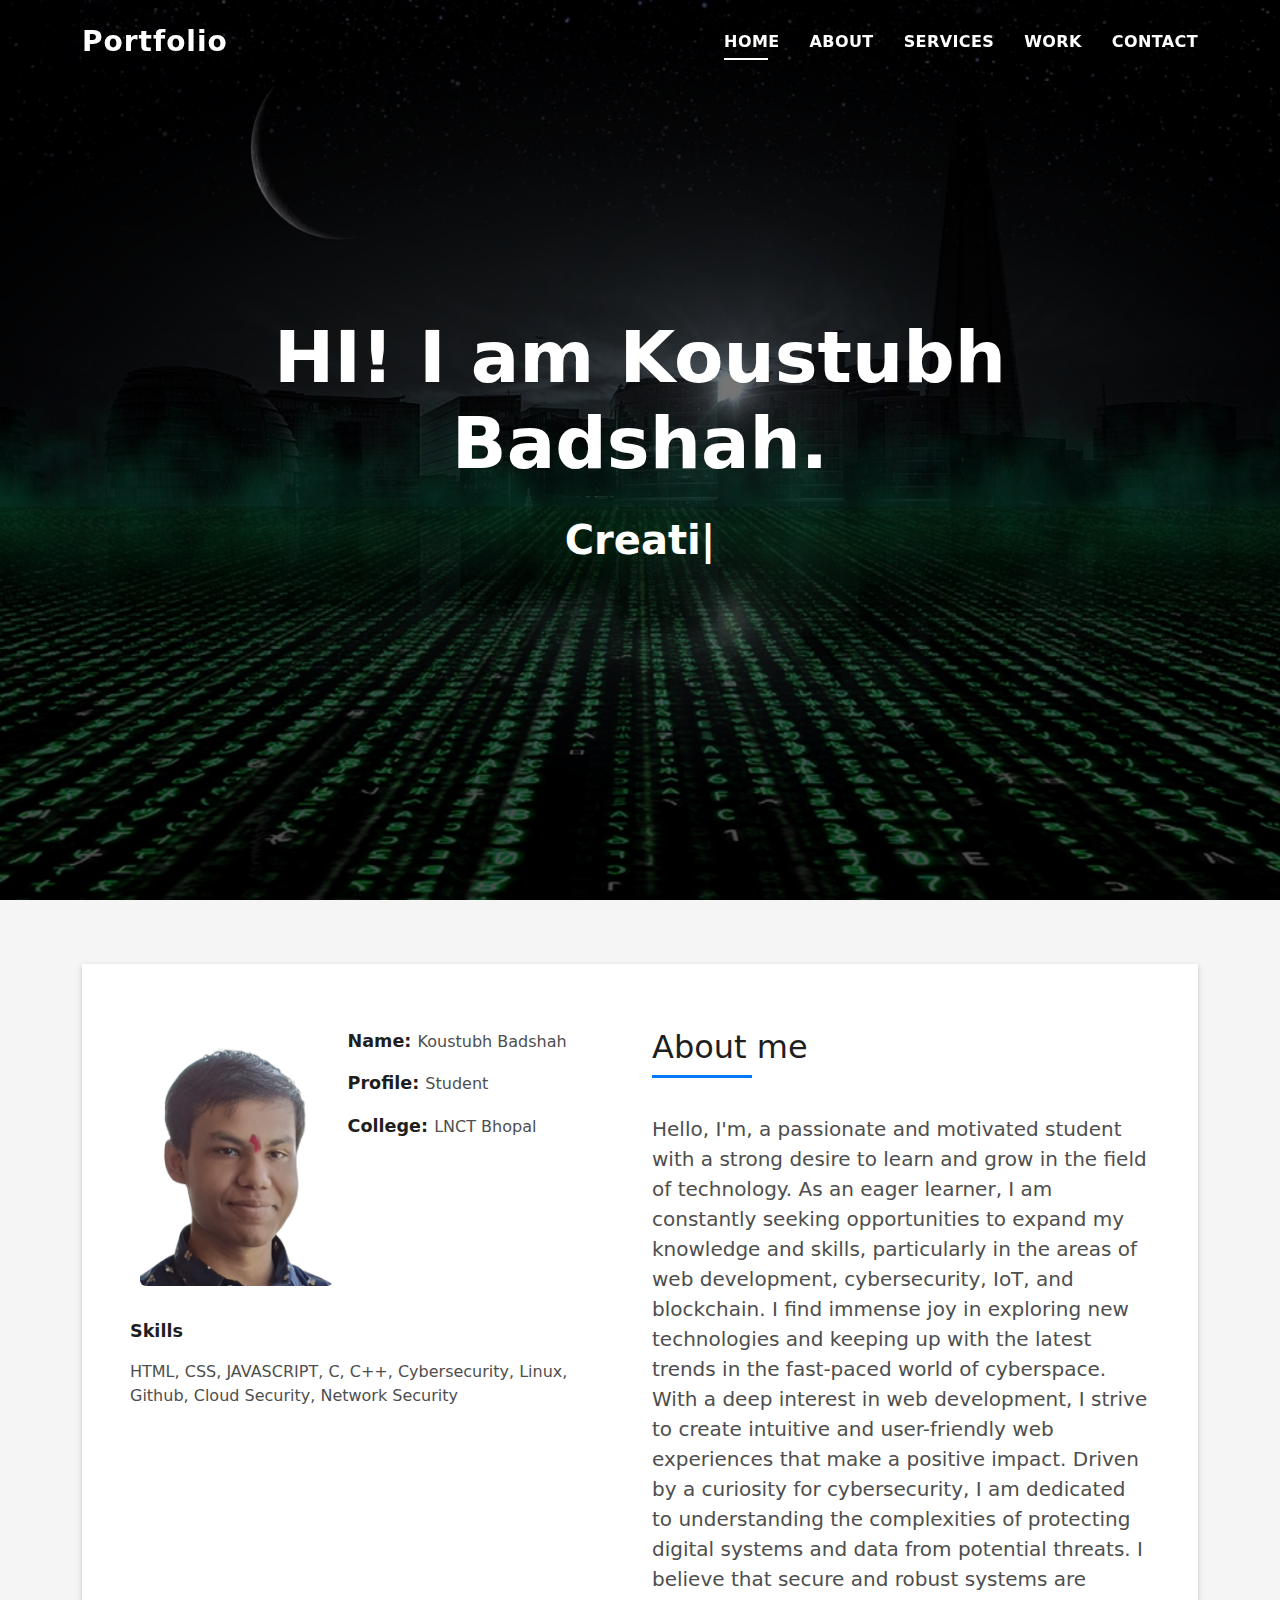
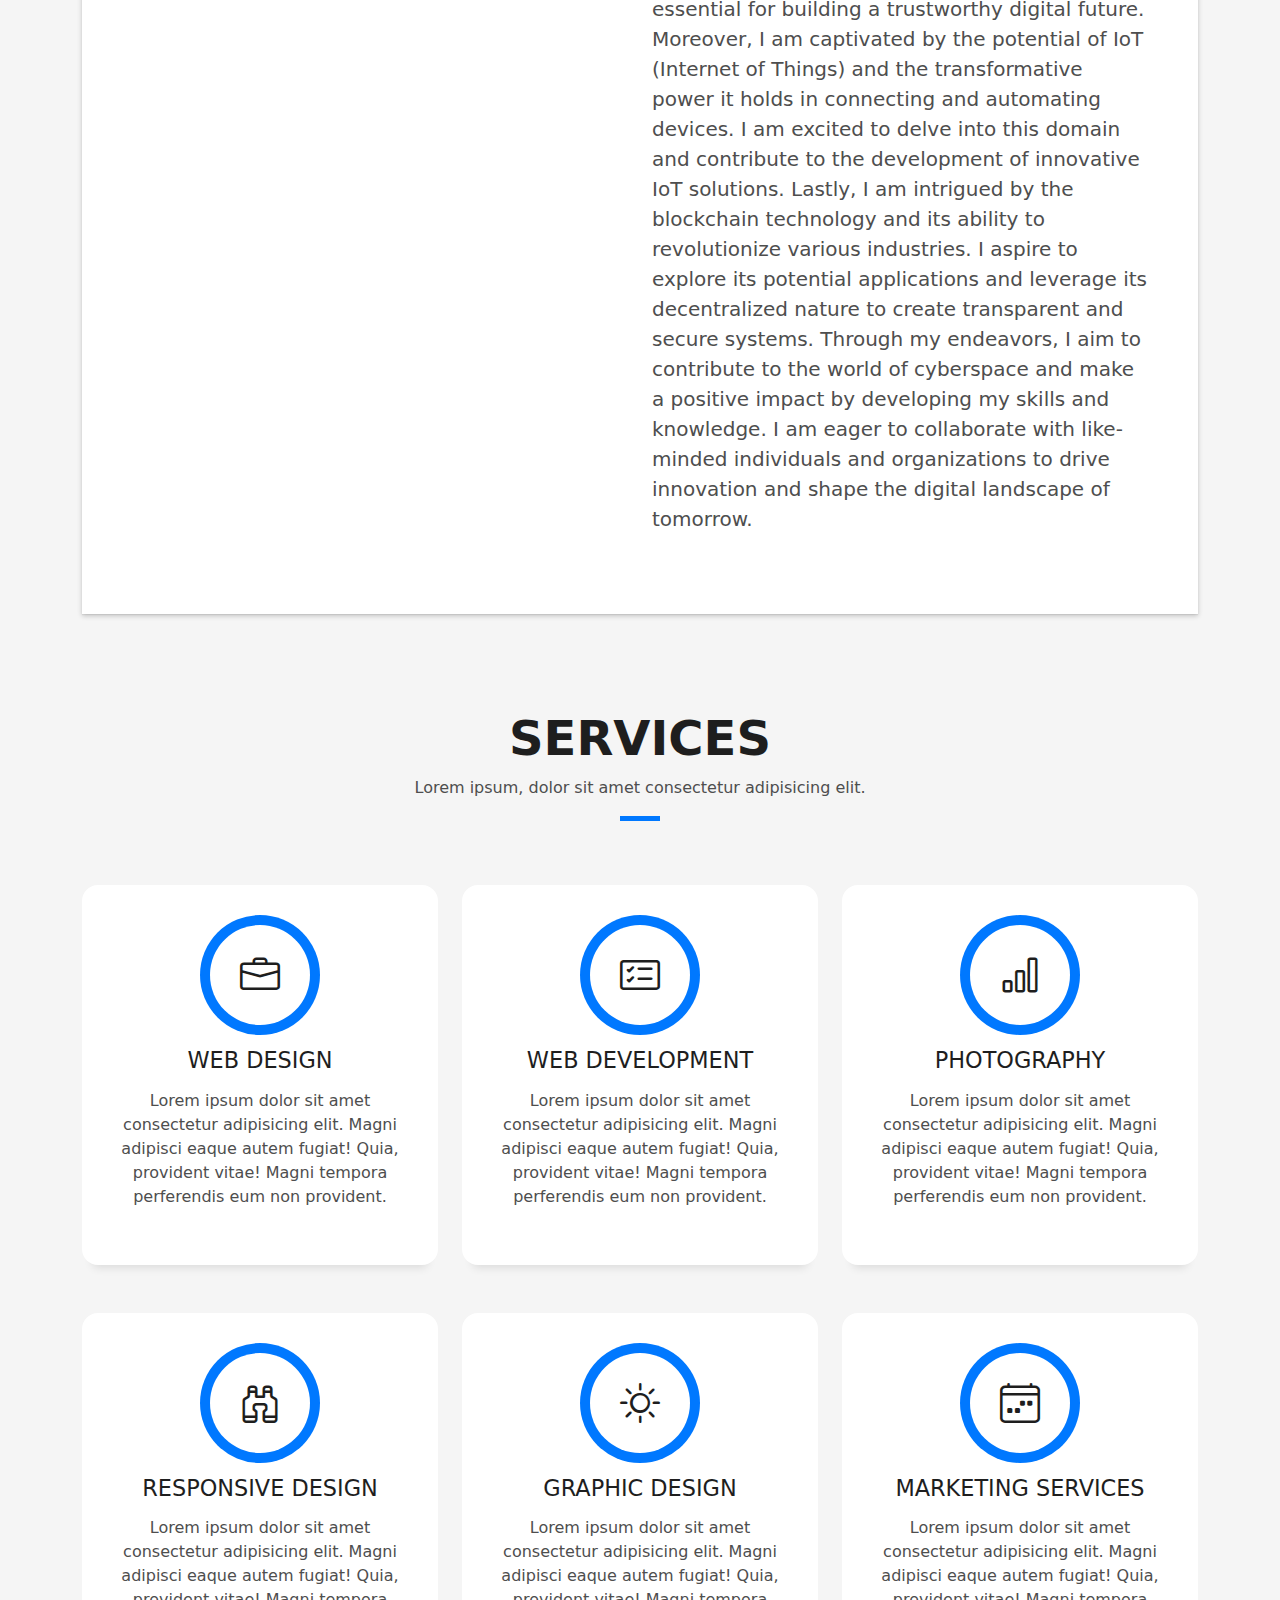
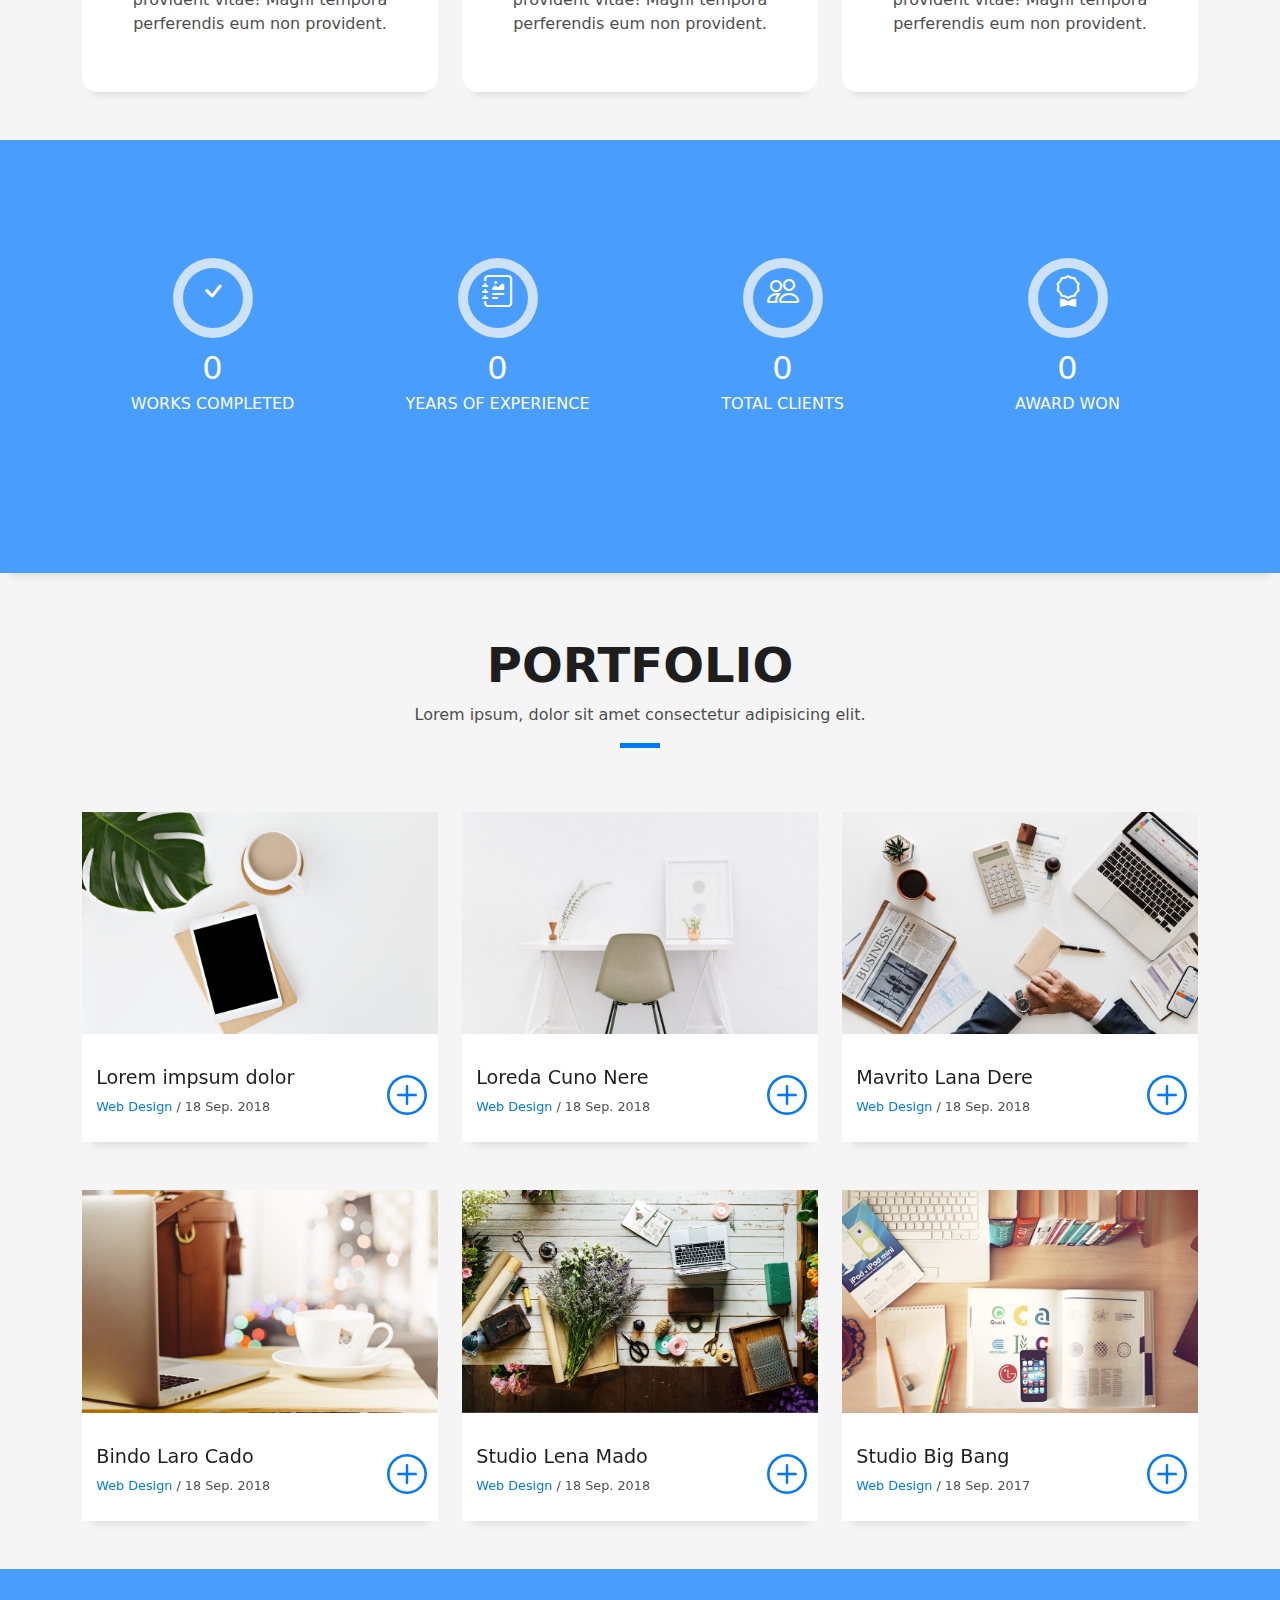
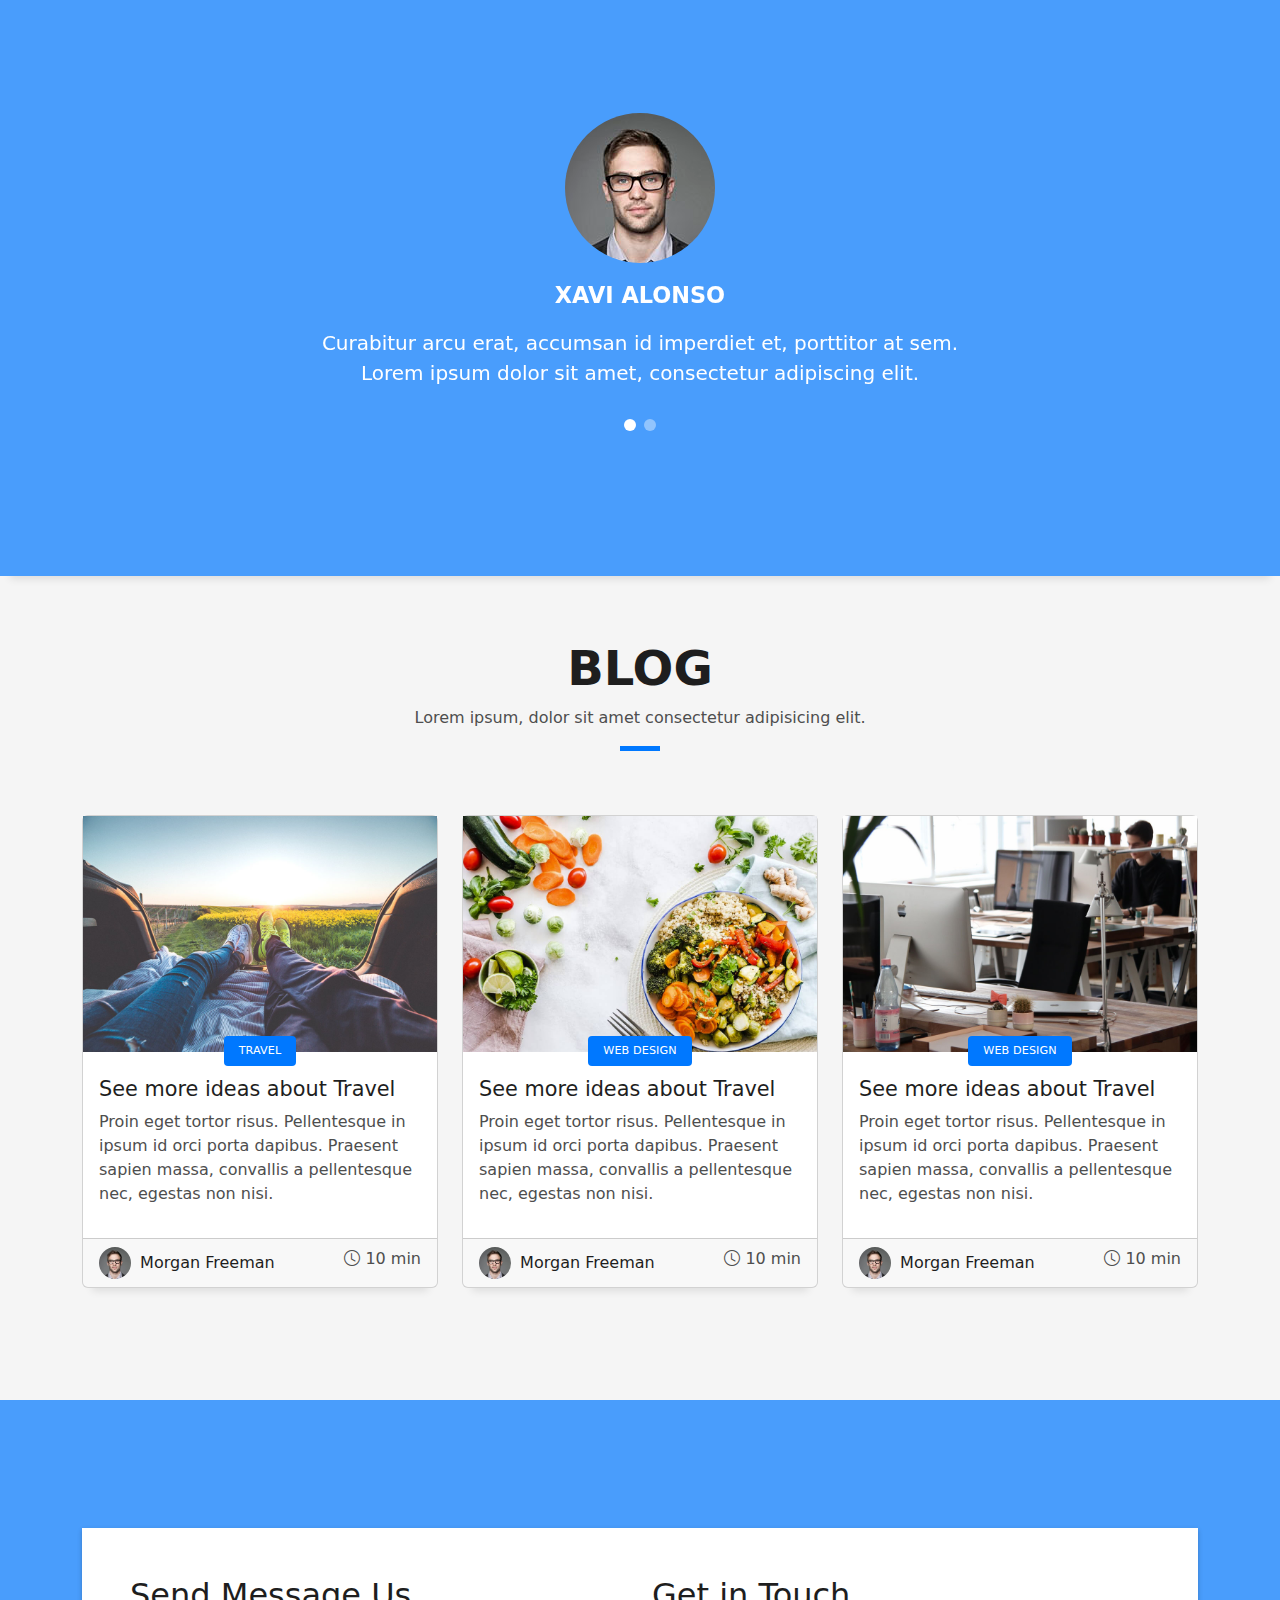
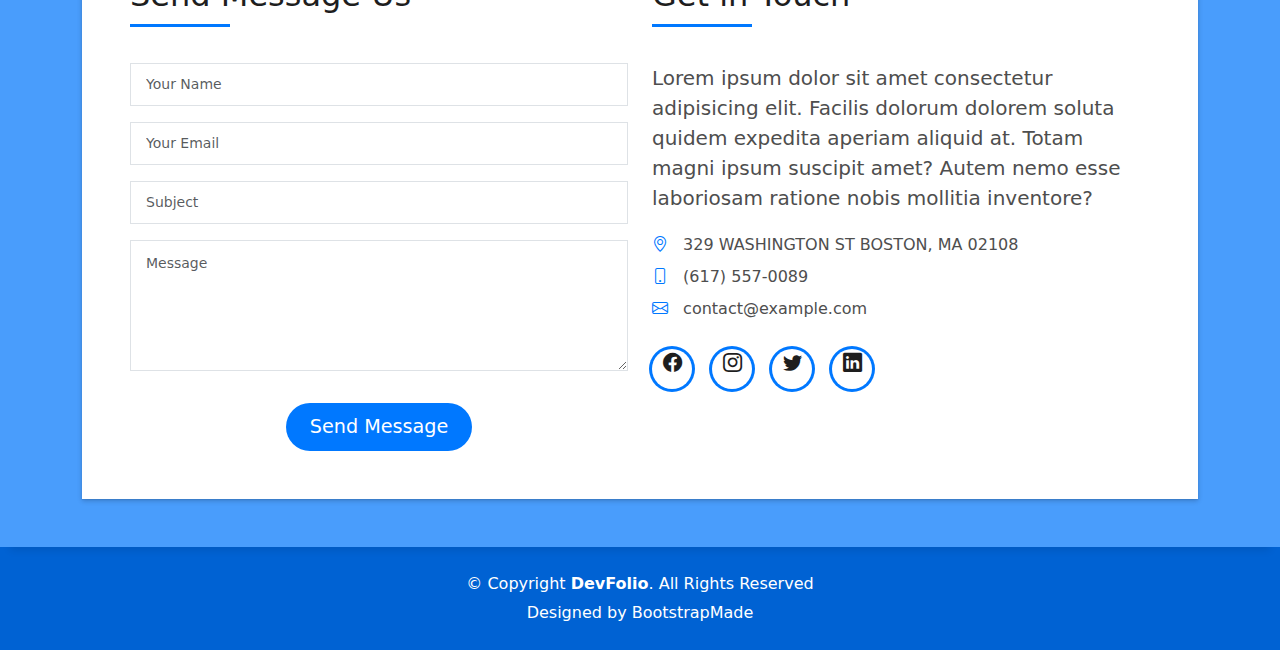
==== DevFolio/index.html @ 00ac8647 "initial commit" ====
<!DOCTYPE html>
<html lang="en">

<head>
  <meta charset="utf-8">
  <meta content="width=device-width, initial-scale=1.0" name="viewport">

  <title>DevFolio Bootstrap Portfolio Template - Index</title>
  <meta content="" name="description">
  <meta content="" name="keywords">

  <!-- Favicons -->
  <link href="assets/img/favicon.png" rel="icon">
  <link href="assets/img/apple-touch-icon.png" rel="apple-touch-icon">

  <!-- Vendor CSS Files -->
  <link href="assets/vendor/bootstrap/css/bootstrap.min.css" rel="stylesheet">
  <link href="assets/vendor/bootstrap-icons/bootstrap-icons.css" rel="stylesheet">
  <link href="assets/vendor/glightbox/css/glightbox.min.css" rel="stylesheet">
  <link href="assets/vendor/swiper/swiper-bundle.min.css" rel="stylesheet">

  <!-- Template Main CSS File -->
  <link href="assets/css/style.css" rel="stylesheet">

  <!-- =======================================================
  * Template Name: DevFolio
  * Updated: Jul 27 2023 with Bootstrap v5.3.1
  * Template URL: https://bootstrapmade.com/devfolio-bootstrap-portfolio-html-template/
  * Author: BootstrapMade.com
  * License: https://bootstrapmade.com/license/
  ======================================================== -->
</head>

<body>

  <!-- ======= Header ======= -->
  <header id="header" class="fixed-top">
    <div class="container d-flex align-items-center justify-content-between">

      <h1 class="logo"><a href="index.html">Portfolio</a></h1>
      <!-- Uncomment below if you prefer to use an image logo -->
      <!-- <a href="index.html" class="logo"><img src="assets/img/logo.png" alt="" class="img-fluid"></a>-->

      <nav id="navbar" class="navbar">
        <ul>
          <li><a class="nav-link scrollto active" href="#hero">Home</a></li>
          <li><a class="nav-link scrollto" href="#about">About</a></li>
          <li><a class="nav-link scrollto" href="#services">Services</a></li>
          <li><a class="nav-link scrollto " href="#work">Work</a></li>
          <!-- <li><a class="nav-link scrollto " href="#blog">Blog</a></li> -->
          <!-- <li class="dropdown"><a href="#"><span>Drop Down</span> <i class="bi bi-chevron-down"></i></a>
            <ul>
              <li><a href="#">Drop Down 1</a></li>
              <li class="dropdown"><a href="#"><span>Deep Drop Down</span> <i class="bi bi-chevron-right"></i></a>
                <ul>
                  <li><a href="#">Deep Drop Down 1</a></li>
                  <li><a href="#">Deep Drop Down 2</a></li>
                  <li><a href="#">Deep Drop Down 3</a></li>
                  <li><a href="#">Deep Drop Down 4</a></li>
                  <li><a href="#">Deep Drop Down 5</a></li>
                </ul>
              </li>
              <li><a href="#">Drop Down 2</a></li>
              <li><a href="#">Drop Down 3</a></li>
              <li><a href="#">Drop Down 4</a></li>
            </ul>
          </li> -->
          <li><a class="nav-link scrollto" href="#contact">Contact</a></li>
        </ul>
        <i class="bi bi-list mobile-nav-toggle"></i>
      </nav><!-- .navbar -->

    </div>
  </header><!-- End Header -->

  <!-- ======= Hero Section ======= -->
  <div id="hero" class="hero route bg-image" style="background-image: url(assets/img/siluette.jpg)">
    <div class="overlay-itro"></div>
    <div class="hero-content display-table">
      <div class="table-cell">
        <div class="container">
          <!--<p class="display-6 color-d">Hello, world!</p>-->
          <h1 class="hero-title mb-4">HI! I am Koustubh Badshah.</h1>
          <p class="hero-subtitle"><span class="typed" data-typed-items="Creative Designer, Web Developer, Freelancer, Cybersecurity"></span></p>
          <!-- <p class="pt-3"><a class="btn btn-primary btn js-scroll px-4" href="#about" role="button">Learn More</a></p> -->
        </div>
      </div>
    </div>
  </div><!-- End Hero Section -->

  <main id="main">

    <!-- ======= About Section ======= -->
    <section id="about" class="about-mf sect-pt4 route">
      <div class="container">
        <div class="row">
          <div class="col-sm-12">
            <div class="box-shadow-full">
              <div class="row">
                <div class="col-md-6">
                  <div class="row">
                    <div class="col-sm-6 col-md-5">
                      <div class="about-img">
                        <img src="assets/img/img.png" class="img-fluid rounded b-shadow-a" alt="">
                      </div>
                    </div>
                    <div class="col-sm-6 col-md-7">
                      <div class="about-info">
                        <p><span class="title-s">Name: </span> <span>Koustubh Badshah</span></p>
                        <p><span class="title-s">Profile: </span> <span>Student</span></p>
                        <p><span class="title-s">College: </span> <span>LNCT Bhopal</span></p>
                        <!-- <p><span class="title-s">Email: </span> <span>contact@example.com</span></p> -->
                        <!-- <p><span class="title-s">Phone: </span> <span>(617) 557-0089</span></p> -->
                      </div>
                    </div>
                  </div>
                  <div class="skill-mf">
                    <p class="title-s">Skills</p>
                    <span>HTML,</span> <span class="pull-right"></span>
                    <!-- <div class="progress">
                      <div class="progress-bar" role="progressbar" style="width: 85%;" aria-valuenow="85" aria-valuemin="0" aria-valuemax="100"></div>
                    </div> -->
                    <span>CSS,</span> <span class="pull-right"></span>
                    <!-- <div class="progress">
                      <div class="progress-bar" role="progressbar" style="width: 75%" aria-valuenow="75" aria-valuemin="0" aria-valuemax="100"></div>
                    </div> -->
                    <!-- <span>PHP</span> <span class="pull-right">50%</span>
                    <div class="progress">
                      <div class="progress-bar" role="progressbar" style="width: 50%" aria-valuenow="50" aria-valuemin="0" aria-valuemax="100"></div>
                    </div> -->
                    <span>JAVASCRIPT,</span> <span class="pull-right"></span>
                    <!-- <div class="progress">
                      <div class="progress-bar" role="progressbar" style="width: 90%" aria-valuenow="90" aria-valuemin="0" aria-valuemax="100"></div>
                    </div> -->
                    <span>C,</span> <span class="pull-right"></span>
                    <!-- <div class="progress">
                      <div class="progress-bar" role="progressbar" style="width: 90%" aria-valuenow="90" aria-valuemin="0" aria-valuemax="100"></div>
                    </div> -->
                    <span>C++,</span> <span class="pull-right"></span>
                    <!-- <div class="progress">
                      <div class="progress-bar" role="progressbar" style="width: 90%" aria-valuenow="90" aria-valuemin="0" aria-valuemax="100"></div>
                    </div> -->
                    <span>Cybersecurity,</span> <span class="pull-right"></span>
                    <!-- <div class="progress">
                      <div class="progress-bar" role="progressbar" style="width: 90%" aria-valuenow="90" aria-valuemin="0" aria-valuemax="100"></div>
                    </div> -->
                    <span>Linux,</span> <span class="pull-right"></span>
                    <!-- <div class="progress">
                      <div class="progress-bar" role="progressbar" style="width: 90%" aria-valuenow="90" aria-valuemin="0" aria-valuemax="100"></div>
                    </div> -->
                    <span>Github,</span> <span class="pull-right"></span>
                    <!-- <div class="progress">
                      <div class="progress-bar" role="progressbar" style="width: 90%" aria-valuenow="90" aria-valuemin="0" aria-valuemax="100"></div>
                    </div> -->
                    <span>Cloud Security,</span> <span class="pull-right"></span>
                    <!-- <div class="progress">
                      <div class="progress-bar" role="progressbar" style="width: 90%" aria-valuenow="90" aria-valuemin="0" aria-valuemax="100"></div>
                    </div> -->
                    <span>Network Security</span> <span class="pull-right"></span>
                    <!-- <div class="progress">
                      <div class="progress-bar" role="progressbar" style="width: 90%" aria-valuenow="90" aria-valuemin="0" aria-valuemax="100"></div>
                    </div>
                    <span>Cybersecurity</span> <span class="pull-right"></span>
                    <div class="progress">
                      <div class="progress-bar" role="progressbar" style="width: 90%" aria-valuenow="90" aria-valuemin="0" aria-valuemax="100"></div>
                    </div>
                    <span>Cybersecurity</span> <span class="pull-right"></span>
                    <div class="progress">
                      <div class="progress-bar" role="progressbar" style="width: 90%" aria-valuenow="90" aria-valuemin="0" aria-valuemax="100"></div>
                    </div> -->
                  </div>
                </div>
                <div class="col-md-6">
                  <div class="about-me pt-4 pt-md-0">
                    <div class="title-box-2">
                      <h5 class="title-left">
                        About me
                      </h5>
                    </div>
                    <p class="lead">
                      Hello, I'm, a passionate and motivated student with a strong desire to learn and grow in the field of technology. As
                      an eager learner, I am constantly seeking opportunities to expand my knowledge and skills, particularly in the areas
                      of web development, cybersecurity, IoT, and blockchain.
                    
                      I find immense joy in exploring new technologies and keeping up with the latest trends in the fast-paced world of
                      cyberspace. With a deep interest in web development, I strive to create intuitive and user-friendly web experiences
                      that make a positive impact.
                    
                      Driven by a curiosity for cybersecurity, I am dedicated to understanding the complexities of protecting digital
                      systems and data from potential threats. I believe that secure and robust systems are essential for building a
                      trustworthy digital future.
                    
                      Moreover, I am captivated by the potential of IoT (Internet of Things) and the transformative power it holds in
                      connecting and automating devices. I am excited to delve into this domain and contribute to the development of
                      innovative IoT solutions.
                    
                      Lastly, I am intrigued by the blockchain technology and its ability to revolutionize various industries. I aspire to
                      explore its potential applications and leverage its decentralized nature to create transparent and secure systems.
                    
                      Through my endeavors, I aim to contribute to the world of cyberspace and make a positive impact by developing my
                      skills and knowledge. I am eager to collaborate with like-minded individuals and organizations to drive innovation and
                      shape the digital landscape of tomorrow.
                    </p>
                  </div>
                </div>
              </div>
            </div>
          </div>
        </div>
      </div>
    </section><!-- End About Section -->

    <!-- ======= Services Section ======= -->
    <section id="services" class="services-mf pt-5 route">
      <div class="container">
        <div class="row">
          <div class="col-sm-12">
            <div class="title-box text-center">
              <h3 class="title-a">
                Services
              </h3>
              <p class="subtitle-a">
                Lorem ipsum, dolor sit amet consectetur adipisicing elit.
              </p>
              <div class="line-mf"></div>
            </div>
          </div>
        </div>
        <div class="row">
          <div class="col-md-4">
            <div class="service-box">
              <div class="service-ico">
                <span class="ico-circle"><i class="bi bi-briefcase"></i></span>
              </div>
              <div class="service-content">
                <h2 class="s-title">Web Design</h2>
                <p class="s-description text-center">
                  Lorem ipsum dolor sit amet consectetur adipisicing elit. Magni adipisci eaque autem fugiat! Quia,
                  provident vitae! Magni
                  tempora perferendis eum non provident.
                </p>
              </div>
            </div>
          </div>
          <div class="col-md-4">
            <div class="service-box">
              <div class="service-ico">
                <span class="ico-circle"><i class="bi bi-card-checklist"></i></span>
              </div>
              <div class="service-content">
                <h2 class="s-title">Web Development</h2>
                <p class="s-description text-center">
                  Lorem ipsum dolor sit amet consectetur adipisicing elit. Magni adipisci eaque autem fugiat! Quia,
                  provident vitae! Magni
                  tempora perferendis eum non provident.
                </p>
              </div>
            </div>
          </div>
          <div class="col-md-4">
            <div class="service-box">
              <div class="service-ico">
                <span class="ico-circle"><i class="bi bi-bar-chart"></i></span>
              </div>
              <div class="service-content">
                <h2 class="s-title">Photography</h2>
                <p class="s-description text-center">
                  Lorem ipsum dolor sit amet consectetur adipisicing elit. Magni adipisci eaque autem fugiat! Quia,
                  provident vitae! Magni
                  tempora perferendis eum non provident.
                </p>
              </div>
            </div>
          </div>
          <div class="col-md-4">
            <div class="service-box">
              <div class="service-ico">
                <span class="ico-circle"><i class="bi bi-binoculars"></i></span>
              </div>
              <div class="service-content">
                <h2 class="s-title">Responsive Design</h2>
                <p class="s-description text-center">
                  Lorem ipsum dolor sit amet consectetur adipisicing elit. Magni adipisci eaque autem fugiat! Quia,
                  provident vitae! Magni
                  tempora perferendis eum non provident.
                </p>
              </div>
            </div>
          </div>
          <div class="col-md-4">
            <div class="service-box">
              <div class="service-ico">
                <span class="ico-circle"><i class="bi bi-brightness-high"></i></span>
              </div>
              <div class="service-content">
                <h2 class="s-title">Graphic Design</h2>
                <p class="s-description text-center">
                  Lorem ipsum dolor sit amet consectetur adipisicing elit. Magni adipisci eaque autem fugiat! Quia,
                  provident vitae! Magni
                  tempora perferendis eum non provident.
                </p>
              </div>
            </div>
          </div>
          <div class="col-md-4">
            <div class="service-box">
              <div class="service-ico">
                <span class="ico-circle"><i class="bi bi-calendar4-week"></i></span>
              </div>
              <div class="service-content">
                <h2 class="s-title">Marketing Services</h2>
                <p class="s-description text-center">
                  Lorem ipsum dolor sit amet consectetur adipisicing elit. Magni adipisci eaque autem fugiat! Quia,
                  provident vitae! Magni
                  tempora perferendis eum non provident.
                </p>
              </div>
            </div>
          </div>
        </div>
      </div>
    </section><!-- End Services Section -->

    <!-- ======= Counter Section ======= -->
    <div class="section-counter paralax-mf bg-image" style="background-image: url(assets/img/counters-bg.jpg)">
      <div class="overlay-mf"></div>
      <div class="container position-relative">
        <div class="row">
          <div class="col-sm-3 col-lg-3">
            <div class="counter-box counter-box pt-4 pt-md-0">
              <div class="counter-ico">
                <span class="ico-circle"><i class="bi bi-check"></i></span>
              </div>
              <div class="counter-num">
                <p data-purecounter-start="0" data-purecounter-end="450" data-purecounter-duration="1" class="counter purecounter"></p>
                <span class="counter-text">WORKS COMPLETED</span>
              </div>
            </div>
          </div>
          <div class="col-sm-3 col-lg-3">
            <div class="counter-box pt-4 pt-md-0">
              <div class="counter-ico">
                <span class="ico-circle"><i class="bi bi-journal-richtext"></i></span>
              </div>
              <div class="counter-num">
                <p data-purecounter-start="0" data-purecounter-end="25" data-purecounter-duration="1" class="counter purecounter"></p>
                <span class="counter-text">YEARS OF EXPERIENCE</span>
              </div>
            </div>
          </div>
          <div class="col-sm-3 col-lg-3">
            <div class="counter-box pt-4 pt-md-0">
              <div class="counter-ico">
                <span class="ico-circle"><i class="bi bi-people"></i></span>
              </div>
              <div class="counter-num">
                <p data-purecounter-start="0" data-purecounter-end="550" data-purecounter-duration="1" class="counter purecounter"></p>
                <span class="counter-text">TOTAL CLIENTS</span>
              </div>
            </div>
          </div>
          <div class="col-sm-3 col-lg-3">
            <div class="counter-box pt-4 pt-md-0">
              <div class="counter-ico">
                <span class="ico-circle"><i class="bi bi-award"></i></span>
              </div>
              <div class="counter-num">
                <p data-purecounter-start="0" data-purecounter-end="48" data-purecounter-duration="1" class="counter purecounter"></p>
                <span class="counter-text">AWARD WON</span>
              </div>
            </div>
          </div>
        </div>
      </div>
    </div><!-- End Counter Section -->

    <!-- ======= Portfolio Section ======= -->
    <section id="work" class="portfolio-mf sect-pt4 route">
      <div class="container">
        <div class="row">
          <div class="col-sm-12">
            <div class="title-box text-center">
              <h3 class="title-a">
                Portfolio
              </h3>
              <p class="subtitle-a">
                Lorem ipsum, dolor sit amet consectetur adipisicing elit.
              </p>
              <div class="line-mf"></div>
            </div>
          </div>
        </div>
        <div class="row">
          <div class="col-md-4">
            <div class="work-box">
              <a href="assets/img/work-1.jpg" data-gallery="portfolioGallery" class="portfolio-lightbox">
                <div class="work-img">
                  <img src="assets/img/work-1.jpg" alt="" class="img-fluid">
                </div>
              </a>
              <div class="work-content">
                <div class="row">
                  <div class="col-sm-8">
                    <h2 class="w-title">Lorem impsum dolor</h2>
                    <div class="w-more">
                      <span class="w-ctegory">Web Design</span> / <span class="w-date">18 Sep. 2018</span>
                    </div>
                  </div>
                  <div class="col-sm-4">
                    <div class="w-like">
                      <a href="portfolio-details.html"> <span class="bi bi-plus-circle"></span></a>
                    </div>
                  </div>
                </div>
              </div>
            </div>
          </div>
          <div class="col-md-4">
            <div class="work-box">
              <a href="assets/img/work-2.jpg" data-gallery="portfolioGallery" class="portfolio-lightbox">
                <div class="work-img">
                  <img src="assets/img/work-2.jpg" alt="" class="img-fluid">
                </div>
              </a>
              <div class="work-content">
                <div class="row">
                  <div class="col-sm-8">
                    <h2 class="w-title">Loreda Cuno Nere</h2>
                    <div class="w-more">
                      <span class="w-ctegory">Web Design</span> / <span class="w-date">18 Sep. 2018</span>
                    </div>
                  </div>
                  <div class="col-sm-4">
                    <div class="w-like">
                      <a href="portfolio-details.html"> <span class="bi bi-plus-circle"></span></a>
                    </div>
                  </div>
                </div>
              </div>
            </div>
          </div>
          <div class="col-md-4">
            <div class="work-box">
              <a href="assets/img/work-3.jpg" data-gallery="portfolioGallery" class="portfolio-lightbox">
                <div class="work-img">
                  <img src="assets/img/work-3.jpg" alt="" class="img-fluid">
                </div>
              </a>
              <div class="work-content">
                <div class="row">
                  <div class="col-sm-8">
                    <h2 class="w-title">Mavrito Lana Dere</h2>
                    <div class="w-more">
                      <span class="w-ctegory">Web Design</span> / <span class="w-date">18 Sep. 2018</span>
                    </div>
                  </div>
                  <div class="col-sm-4">
                    <div class="w-like">
                      <a href="portfolio-details.html"> <span class="bi bi-plus-circle"></span></a>
                    </div>
                  </div>
                </div>
              </div>
            </div>
          </div>
          <div class="col-md-4">
            <div class="work-box">
              <a href="assets/img/work-4.jpg" data-gallery="portfolioGallery" class="portfolio-lightbox">
                <div class="work-img">
                  <img src="assets/img/work-4.jpg" alt="" class="img-fluid">
                </div>
              </a>
              <div class="work-content">
                <div class="row">
                  <div class="col-sm-8">
                    <h2 class="w-title">Bindo Laro Cado</h2>
                    <div class="w-more">
                      <span class="w-ctegory">Web Design</span> / <span class="w-date">18 Sep. 2018</span>
                    </div>
                  </div>
                  <div class="col-sm-4">
                    <div class="w-like">
                      <a href="portfolio-details.html"> <span class="bi bi-plus-circle"></span></a>
                    </div>
                  </div>
                </div>
              </div>
            </div>
          </div>
          <div class="col-md-4">
            <div class="work-box">
              <a href="assets/img/work-5.jpg" data-gallery="portfolioGallery" class="portfolio-lightbox">
                <div class="work-img">
                  <img src="assets/img/work-5.jpg" alt="" class="img-fluid">
                </div>
              </a>
              <div class="work-content">
                <div class="row">
                  <div class="col-sm-8">
                    <h2 class="w-title">Studio Lena Mado</h2>
                    <div class="w-more">
                      <span class="w-ctegory">Web Design</span> / <span class="w-date">18 Sep. 2018</span>
                    </div>
                  </div>
                  <div class="col-sm-4">
                    <div class="w-like">
                      <a href="portfolio-details.html"> <span class="bi bi-plus-circle"></span></a>
                    </div>
                  </div>
                </div>
              </div>
            </div>
          </div>
          <div class="col-md-4">
            <div class="work-box">
              <a href="assets/img/work-6.jpg" data-gallery="portfolioGallery" class="portfolio-lightbox">
                <div class="work-img">
                  <img src="assets/img/work-6.jpg" alt="" class="img-fluid">
                </div>
              </a>
              <div class="work-content">
                <div class="row">
                  <div class="col-sm-8">
                    <h2 class="w-title">Studio Big Bang</h2>
                    <div class="w-more">
                      <span class="w-ctegory">Web Design</span> / <span class="w-date">18 Sep. 2017</span>
                    </div>
                  </div>
                  <div class="col-sm-4">
                    <div class="w-like">
                      <a href="portfolio-details.html"> <span class="bi bi-plus-circle"></span></a>
                    </div>
                  </div>
                </div>
              </div>
            </div>
          </div>

        </div>
      </div>
    </section><!-- End Portfolio Section -->

    <!-- ======= Testimonials Section ======= -->
    <div class="testimonials paralax-mf bg-image" style="background-image: url(assets/img/overlay-bg.jpg)">
      <div class="overlay-mf"></div>
      <div class="container">
        <div class="row">
          <div class="col-md-12">

            <div class="testimonials-slider swiper" data-aos="fade-up" data-aos-delay="100">
              <div class="swiper-wrapper">

                <div class="swiper-slide">
                  <div class="testimonial-box">
                    <div class="author-test">
                      <img src="assets/img/testimonial-2.jpg" alt="" class="rounded-circle b-shadow-a">
                      <span class="author">Xavi Alonso</span>
                    </div>
                    <div class="content-test">
                      <p class="description lead">
                        Curabitur arcu erat, accumsan id imperdiet et, porttitor at sem. Lorem ipsum dolor sit amet,
                        consectetur adipiscing elit.
                      </p>
                    </div>
                  </div>
                </div><!-- End testimonial item -->

                <div class="swiper-slide">
                  <div class="testimonial-box">
                    <div class="author-test">
                      <img src="assets/img/testimonial-4.jpg" alt="" class="rounded-circle b-shadow-a">
                      <span class="author">Marta Socrate</span>
                    </div>
                    <div class="content-test">
                      <p class="description lead">
                        Curabitur arcu erat, accumsan id imperdiet et, porttitor at sem. Lorem ipsum dolor sit amet,
                        consectetur adipiscing elit.
                      </p>
                    </div>
                  </div>
                </div><!-- End testimonial item -->
              </div>
              <div class="swiper-pagination"></div>
            </div>

            <!-- <div id="testimonial-mf" class="owl-carousel owl-theme">
          
        </div> -->
          </div>
        </div>
      </div>
    </div><!-- End Testimonials Section -->

    <!-- ======= Blog Section ======= -->
    <section id="blog" class="blog-mf sect-pt4 route">
      <div class="container">
        <div class="row">
          <div class="col-sm-12">
            <div class="title-box text-center">
              <h3 class="title-a">
                Blog
              </h3>
              <p class="subtitle-a">
                Lorem ipsum, dolor sit amet consectetur adipisicing elit.
              </p>
              <div class="line-mf"></div>
            </div>
          </div>
        </div>
        <div class="row">
          <div class="col-md-4">
            <div class="card card-blog">
              <div class="card-img">
                <a href="blog-single.html"><img src="assets/img/post-1.jpg" alt="" class="img-fluid"></a>
              </div>
              <div class="card-body">
                <div class="card-category-box">
                  <div class="card-category">
                    <h6 class="category">Travel</h6>
                  </div>
                </div>
                <h3 class="card-title"><a href="blog-single.html">See more ideas about Travel</a></h3>
                <p class="card-description">
                  Proin eget tortor risus. Pellentesque in ipsum id orci porta dapibus. Praesent sapien massa, convallis
                  a pellentesque nec,
                  egestas non nisi.
                </p>
              </div>
              <div class="card-footer">
                <div class="post-author">
                  <a href="#">
                    <img src="assets/img/testimonial-2.jpg" alt="" class="avatar rounded-circle">
                    <span class="author">Morgan Freeman</span>
                  </a>
                </div>
                <div class="post-date">
                  <span class="bi bi-clock"></span> 10 min
                </div>
              </div>
            </div>
          </div>
          <div class="col-md-4">
            <div class="card card-blog">
              <div class="card-img">
                <a href="blog-single.html"><img src="assets/img/post-2.jpg" alt="" class="img-fluid"></a>
              </div>
              <div class="card-body">
                <div class="card-category-box">
                  <div class="card-category">
                    <h6 class="category">Web Design</h6>
                  </div>
                </div>
                <h3 class="card-title"><a href="blog-single.html">See more ideas about Travel</a></h3>
                <p class="card-description">
                  Proin eget tortor risus. Pellentesque in ipsum id orci porta dapibus. Praesent sapien massa, convallis
                  a pellentesque nec,
                  egestas non nisi.
                </p>
              </div>
              <div class="card-footer">
                <div class="post-author">
                  <a href="#">
                    <img src="assets/img/testimonial-2.jpg" alt="" class="avatar rounded-circle">
                    <span class="author">Morgan Freeman</span>
                  </a>
                </div>
                <div class="post-date">
                  <span class="bi bi-clock"></span> 10 min
                </div>
              </div>
            </div>
          </div>
          <div class="col-md-4">
            <div class="card card-blog">
              <div class="card-img">
                <a href="blog-single.html"><img src="assets/img/post-3.jpg" alt="" class="img-fluid"></a>
              </div>
              <div class="card-body">
                <div class="card-category-box">
                  <div class="card-category">
                    <h6 class="category">Web Design</h6>
                  </div>
                </div>
                <h3 class="card-title"><a href="blog-single.html">See more ideas about Travel</a></h3>
                <p class="card-description">
                  Proin eget tortor risus. Pellentesque in ipsum id orci porta dapibus. Praesent sapien massa, convallis
                  a pellentesque nec,
                  egestas non nisi.
                </p>
              </div>
              <div class="card-footer">
                <div class="post-author">
                  <a href="#">
                    <img src="assets/img/testimonial-2.jpg" alt="" class="avatar rounded-circle">
                    <span class="author">Morgan Freeman</span>
                  </a>
                </div>
                <div class="post-date">
                  <span class="bi bi-clock"></span> 10 min
                </div>
              </div>
            </div>
          </div>
        </div>
      </div>
    </section><!-- End Blog Section -->

    <!-- ======= Contact Section ======= -->
    <section id="contact" class="paralax-mf footer-paralax bg-image sect-mt4 route" style="background-image: url(assets/img/overlay-bg.jpg)">
      <div class="overlay-mf"></div>
      <div class="container">
        <div class="row">
          <div class="col-sm-12">
            <div class="contact-mf">
              <div id="contact" class="box-shadow-full">
                <div class="row">
                  <div class="col-md-6">
                    <div class="title-box-2">
                      <h5 class="title-left">
                        Send Message Us
                      </h5>
                    </div>
                    <div>
                      <form action="forms/contact.php" method="post" role="form" class="php-email-form">
                        <div class="row">
                          <div class="col-md-12 mb-3">
                            <div class="form-group">
                              <input type="text" name="name" class="form-control" id="name" placeholder="Your Name" required>
                            </div>
                          </div>
                          <div class="col-md-12 mb-3">
                            <div class="form-group">
                              <input type="email" class="form-control" name="email" id="email" placeholder="Your Email" required>
                            </div>
                          </div>
                          <div class="col-md-12 mb-3">
                            <div class="form-group">
                              <input type="text" class="form-control" name="subject" id="subject" placeholder="Subject" required>
                            </div>
                          </div>
                          <div class="col-md-12">
                            <div class="form-group">
                              <textarea class="form-control" name="message" rows="5" placeholder="Message" required></textarea>
                            </div>
                          </div>
                          <div class="col-md-12 text-center my-3">
                            <div class="loading">Loading</div>
                            <div class="error-message"></div>
                            <div class="sent-message">Your message has been sent. Thank you!</div>
                          </div>
                          <div class="col-md-12 text-center">
                            <button type="submit" class="button button-a button-big button-rouded">Send Message</button>
                          </div>
                        </div>
                      </form>
                    </div>
                  </div>
                  <div class="col-md-6">
                    <div class="title-box-2 pt-4 pt-md-0">
                      <h5 class="title-left">
                        Get in Touch
                      </h5>
                    </div>
                    <div class="more-info">
                      <p class="lead">
                        Lorem ipsum dolor sit amet consectetur adipisicing elit. Facilis dolorum dolorem soluta quidem
                        expedita aperiam aliquid at.
                        Totam magni ipsum suscipit amet? Autem nemo esse laboriosam ratione nobis
                        mollitia inventore?
                      </p>
                      <ul class="list-ico">
                        <li><span class="bi bi-geo-alt"></span> 329 WASHINGTON ST BOSTON, MA 02108</li>
                        <li><span class="bi bi-phone"></span> (617) 557-0089</li>
                        <li><span class="bi bi-envelope"></span> contact@example.com</li>
                      </ul>
                    </div>
                    <div class="socials">
                      <ul>
                        <li><a href=""><span class="ico-circle"><i class="bi bi-facebook"></i></span></a></li>
                        <li><a href=""><span class="ico-circle"><i class="bi bi-instagram"></i></span></a></li>
                        <li><a href=""><span class="ico-circle"><i class="bi bi-twitter"></i></span></a></li>
                        <li><a href=""><span class="ico-circle"><i class="bi bi-linkedin"></i></span></a></li>
                      </ul>
                    </div>
                  </div>
                </div>
              </div>
            </div>
          </div>
        </div>
      </div>
    </section><!-- End Contact Section -->

  </main><!-- End #main -->

  <!-- ======= Footer ======= -->
  <footer>
    <div class="container">
      <div class="row">
        <div class="col-sm-12">
          <div class="copyright-box">
            <p class="copyright">&copy; Copyright <strong>DevFolio</strong>. All Rights Reserved</p>
            <div class="credits">
              <!--
              All the links in the footer should remain intact.
              You can delete the links only if you purchased the pro version.
              Licensing information: https://bootstrapmade.com/license/
              Purchase the pro version with working PHP/AJAX contact form: https://bootstrapmade.com/buy/?theme=DevFolio
            -->
              Designed by <a href="https://bootstrapmade.com/">BootstrapMade</a>
            </div>
          </div>
        </div>
      </div>
    </div>
  </footer><!-- End  Footer -->

  <div id="preloader"></div>
  <a href="#" class="back-to-top d-flex align-items-center justify-content-center"><i class="bi bi-arrow-up-short"></i></a>

  <!-- Vendor JS Files -->
  <script src="assets/vendor/purecounter/purecounter_vanilla.js"></script>
  <script src="assets/vendor/bootstrap/js/bootstrap.bundle.min.js"></script>
  <script src="assets/vendor/glightbox/js/glightbox.min.js"></script>
  <script src="assets/vendor/swiper/swiper-bundle.min.js"></script>
  <script src="assets/vendor/typed.js/typed.umd.js"></script>
  <script src="assets/vendor/php-email-form/validate.js"></script>

  <!-- Template Main JS File -->
  <script src="assets/js/main.js"></script>

</body>

</html>
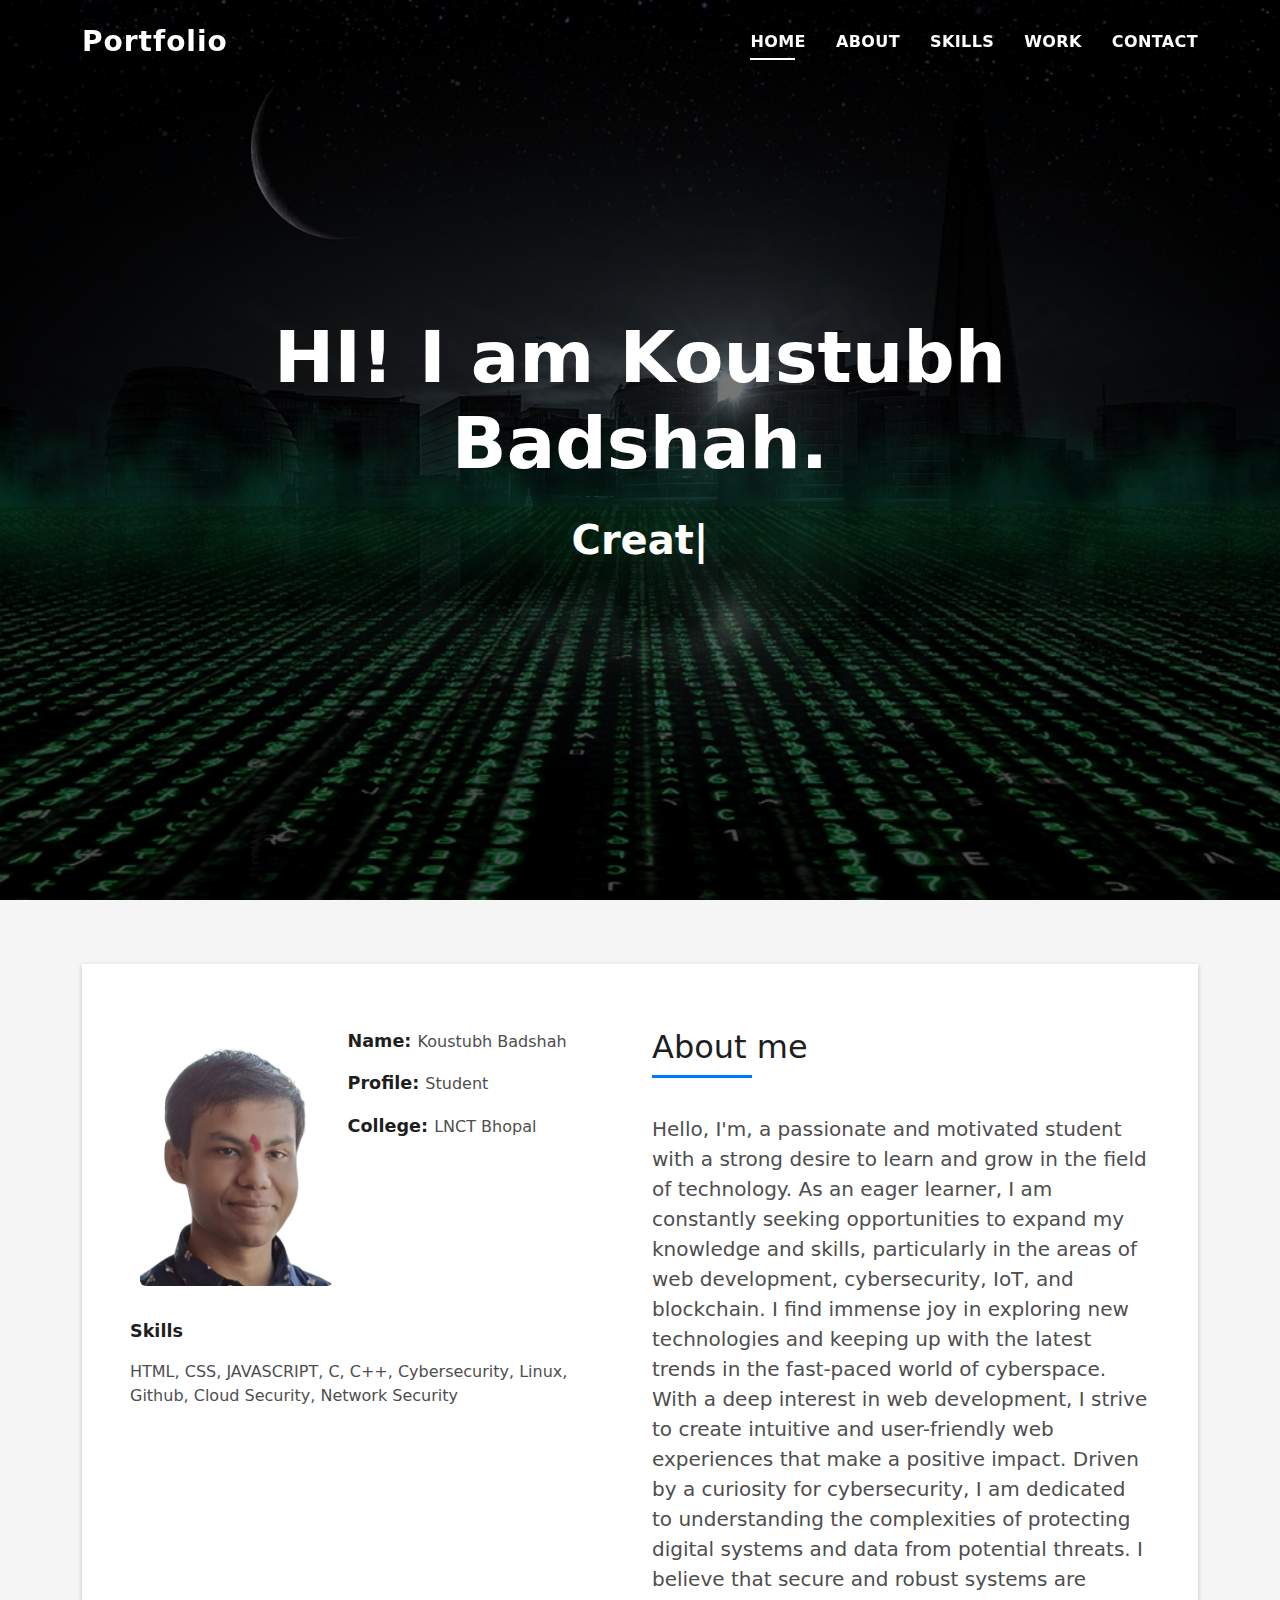
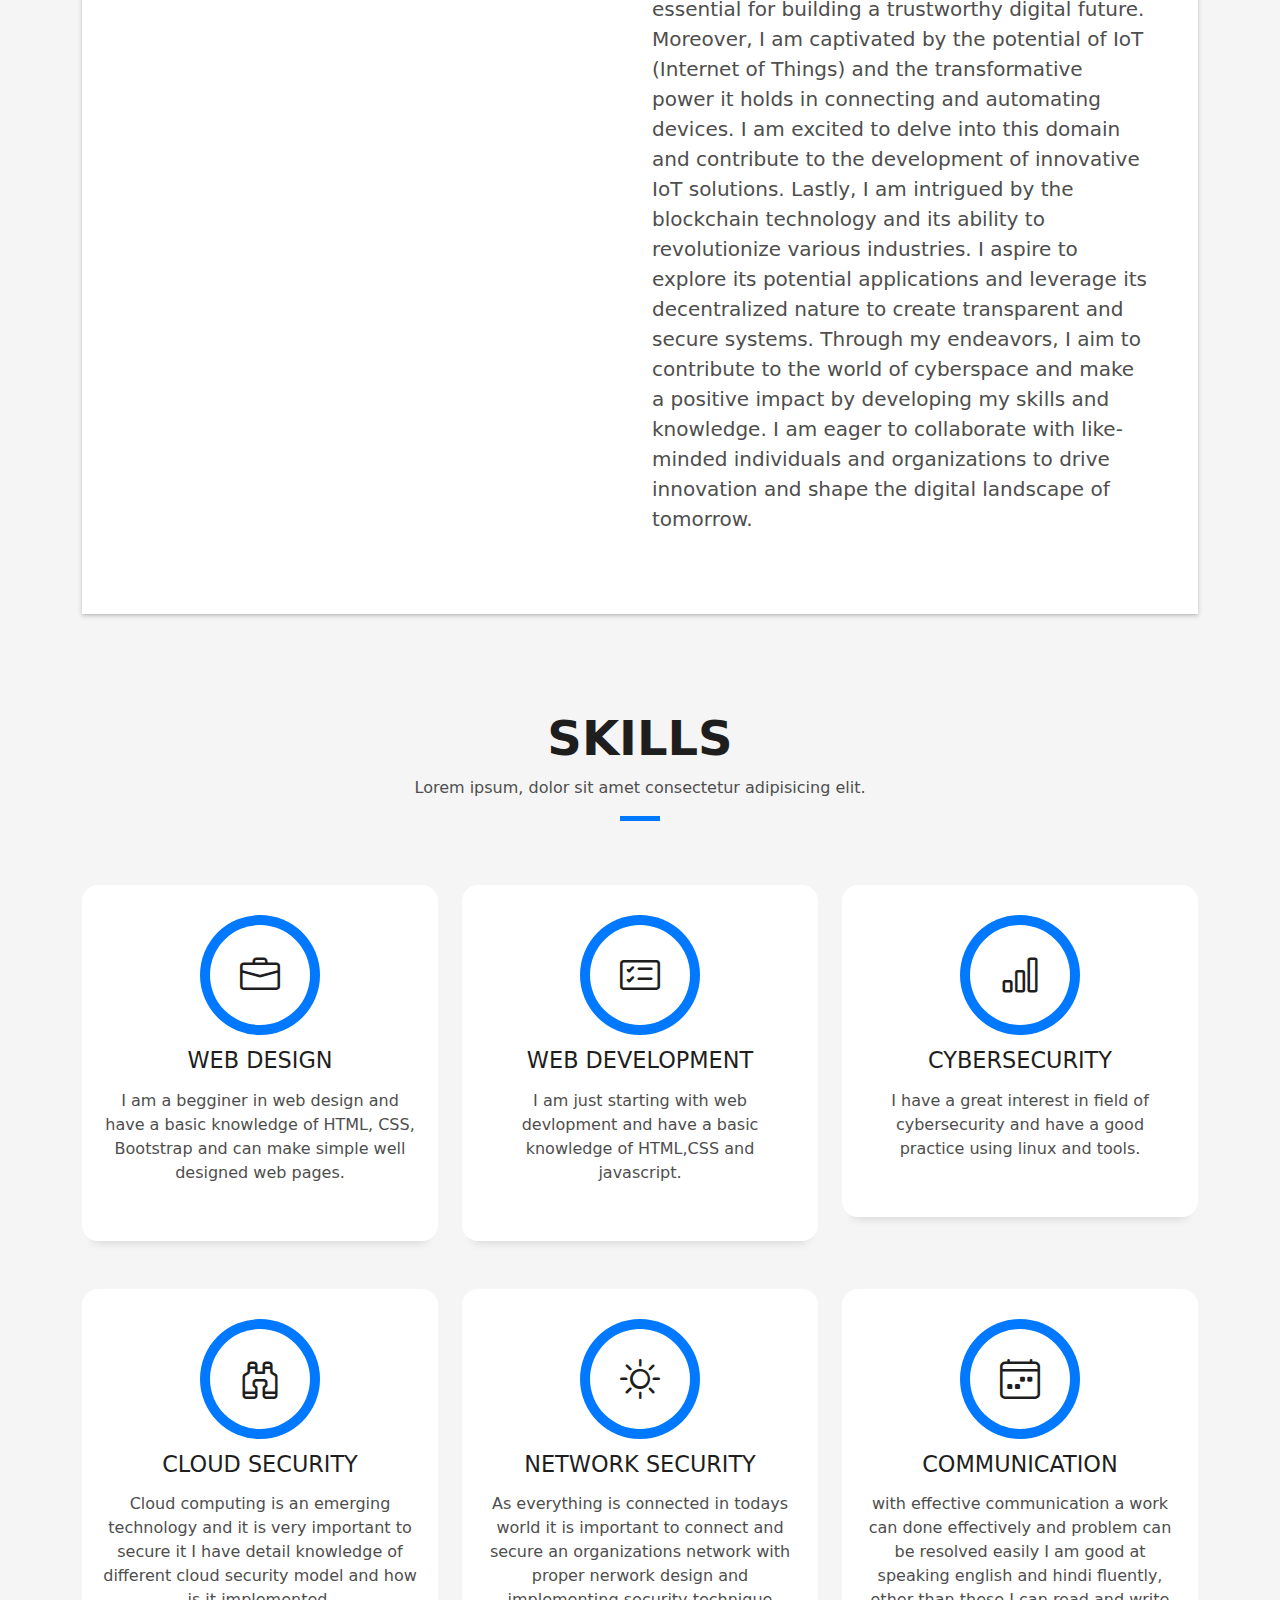
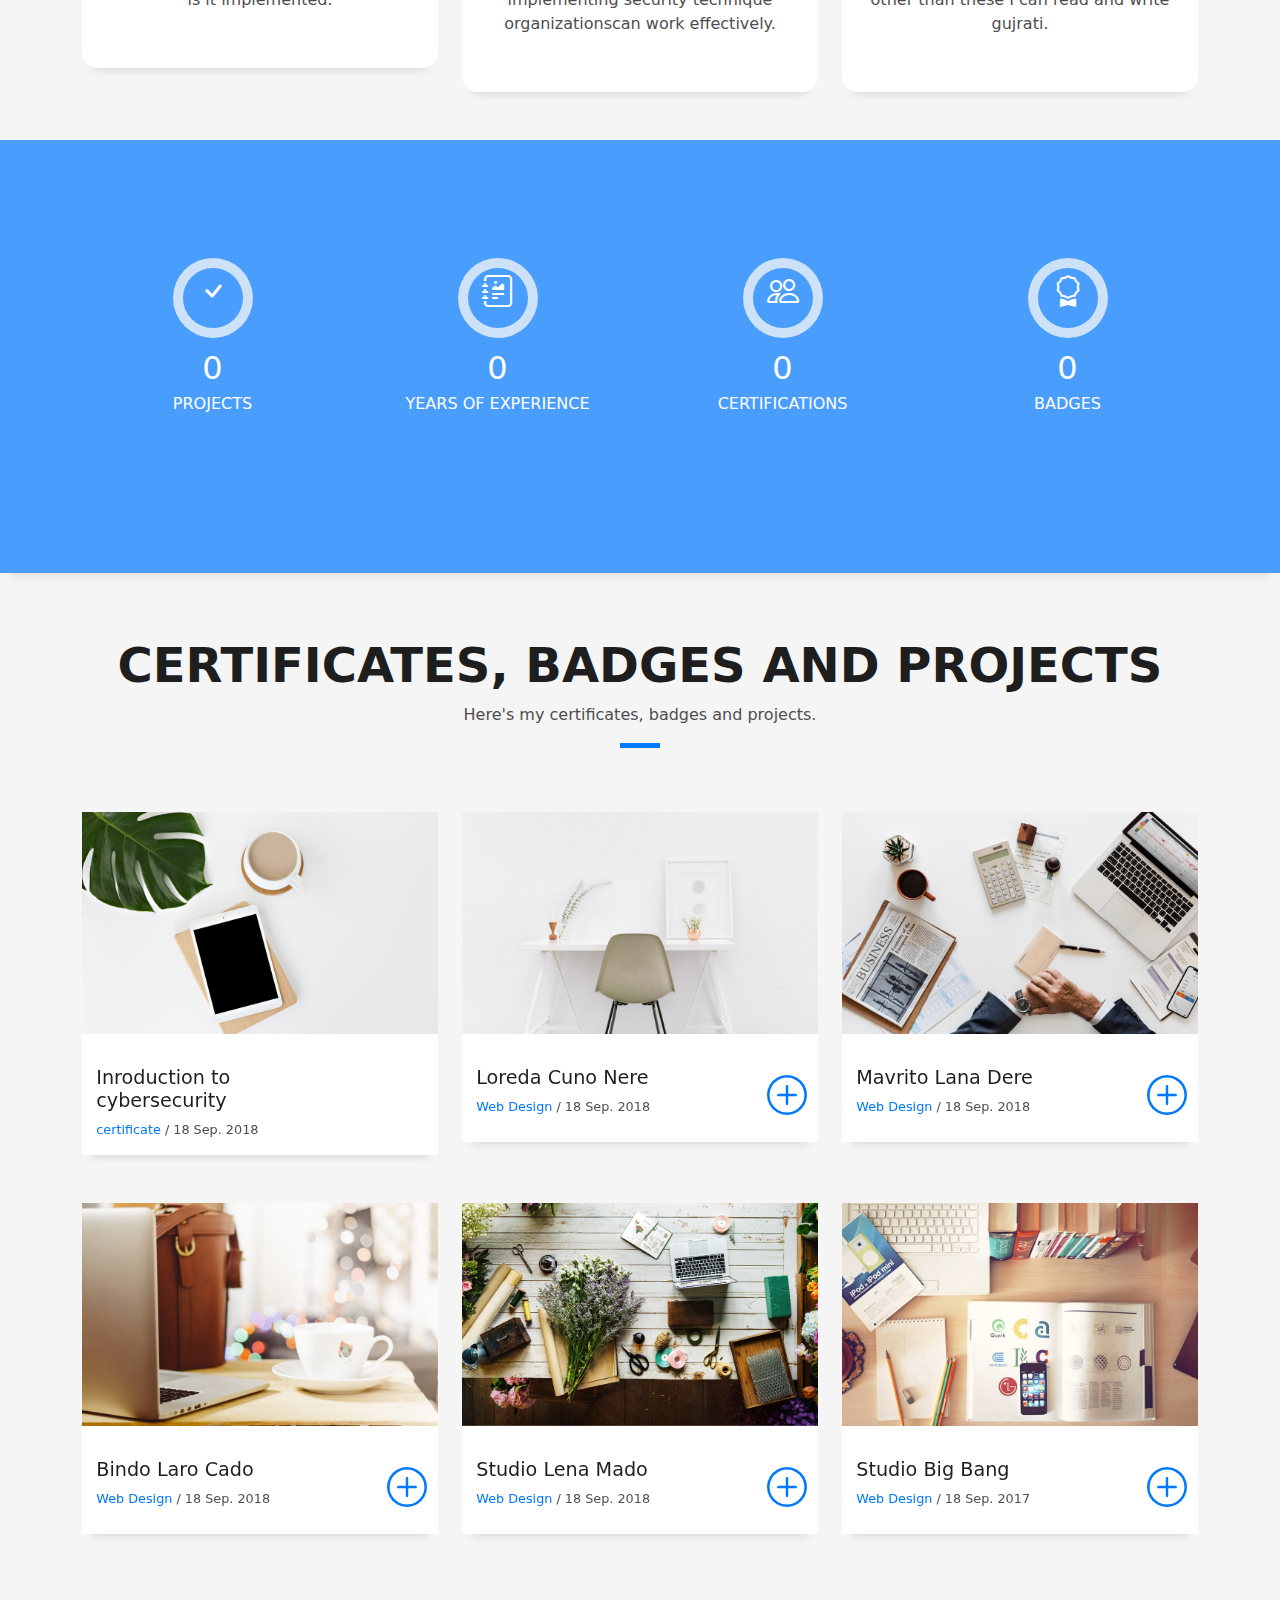
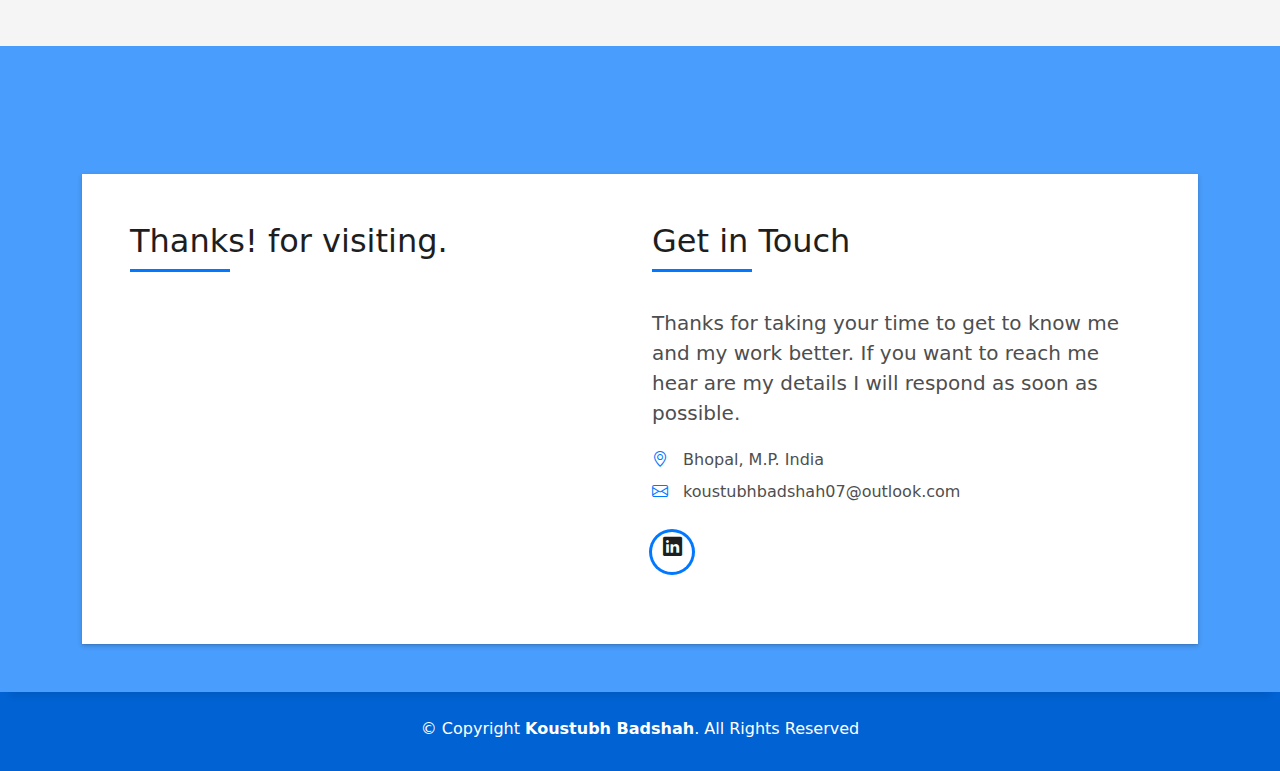
==== commit bf966327: "commit2" ====
--- a/DevFolio/index.html
+++ b/DevFolio/index.html
@@ -5,13 +5,13 @@
   <meta charset="utf-8">
   <meta content="width=device-width, initial-scale=1.0" name="viewport">
 
-  <title>DevFolio Bootstrap Portfolio Template - Index</title>
+  <title>Koustubh-portfolio</title>
   <meta content="" name="description">
   <meta content="" name="keywords">
 
   <!-- Favicons -->
-  <link href="assets/img/favicon.png" rel="icon">
-  <link href="assets/img/apple-touch-icon.png" rel="apple-touch-icon">
+  <link href="assets/img/unnamed.jpg" rel="icon">
+  <link href="assets/img/unnamed.jpg" rel="apple-touch-icon">
 
   <!-- Vendor CSS Files -->
   <link href="assets/vendor/bootstrap/css/bootstrap.min.css" rel="stylesheet">
@@ -45,7 +45,7 @@
         <ul>
           <li><a class="nav-link scrollto active" href="#hero">Home</a></li>
           <li><a class="nav-link scrollto" href="#about">About</a></li>
-          <li><a class="nav-link scrollto" href="#services">Services</a></li>
+          <li><a class="nav-link scrollto" href="#services">Skills</a></li>
           <li><a class="nav-link scrollto " href="#work">Work</a></li>
           <!-- <li><a class="nav-link scrollto " href="#blog">Blog</a></li> -->
           <!-- <li class="dropdown"><a href="#"><span>Drop Down</span> <i class="bi bi-chevron-down"></i></a>
@@ -217,7 +217,7 @@
           <div class="col-sm-12">
             <div class="title-box text-center">
               <h3 class="title-a">
-                Services
+                Skills
               </h3>
               <p class="subtitle-a">
                 Lorem ipsum, dolor sit amet consectetur adipisicing elit.
@@ -235,9 +235,8 @@
               <div class="service-content">
                 <h2 class="s-title">Web Design</h2>
                 <p class="s-description text-center">
-                  Lorem ipsum dolor sit amet consectetur adipisicing elit. Magni adipisci eaque autem fugiat! Quia,
-                  provident vitae! Magni
-                  tempora perferendis eum non provident.
+                  I am a begginer in web design and have a basic knowledge of HTML, CSS, Bootstrap and can make
+                  simple well designed web pages.  
                 </p>
               </div>
             </div>
@@ -250,9 +249,7 @@
               <div class="service-content">
                 <h2 class="s-title">Web Development</h2>
                 <p class="s-description text-center">
-                  Lorem ipsum dolor sit amet consectetur adipisicing elit. Magni adipisci eaque autem fugiat! Quia,
-                  provident vitae! Magni
-                  tempora perferendis eum non provident.
+                  I am just starting with web devlopment and have a basic knowledge of HTML,CSS and javascript.
                 </p>
               </div>
             </div>
@@ -263,11 +260,10 @@
                 <span class="ico-circle"><i class="bi bi-bar-chart"></i></span>
               </div>
               <div class="service-content">
-                <h2 class="s-title">Photography</h2>
+                <h2 class="s-title">Cybersecurity</h2>
                 <p class="s-description text-center">
-                  Lorem ipsum dolor sit amet consectetur adipisicing elit. Magni adipisci eaque autem fugiat! Quia,
-                  provident vitae! Magni
-                  tempora perferendis eum non provident.
+                  I have a great interest in field of cybersecurity and have a good practice using 
+                  linux and tools. 
                 </p>
               </div>
             </div>
@@ -278,11 +274,10 @@
                 <span class="ico-circle"><i class="bi bi-binoculars"></i></span>
               </div>
               <div class="service-content">
-                <h2 class="s-title">Responsive Design</h2>
+                <h2 class="s-title">Cloud Security</h2>
                 <p class="s-description text-center">
-                  Lorem ipsum dolor sit amet consectetur adipisicing elit. Magni adipisci eaque autem fugiat! Quia,
-                  provident vitae! Magni
-                  tempora perferendis eum non provident.
+                  Cloud computing is an emerging technology and it is very important to secure it
+                  I have detail knowledge of different cloud security model and how is it implemented.
                 </p>
               </div>
             </div>
@@ -293,11 +288,11 @@
                 <span class="ico-circle"><i class="bi bi-brightness-high"></i></span>
               </div>
               <div class="service-content">
-                <h2 class="s-title">Graphic Design</h2>
+                <h2 class="s-title">Network Security</h2>
                 <p class="s-description text-center">
-                  Lorem ipsum dolor sit amet consectetur adipisicing elit. Magni adipisci eaque autem fugiat! Quia,
-                  provident vitae! Magni
-                  tempora perferendis eum non provident.
+                 As everything is connected in todays world it is important to connect and secure
+                 an organizations network with proper nerwork design and implementing security technique 
+                 organizationscan work effectively.
                 </p>
               </div>
             </div>
@@ -308,11 +303,10 @@
                 <span class="ico-circle"><i class="bi bi-calendar4-week"></i></span>
               </div>
               <div class="service-content">
-                <h2 class="s-title">Marketing Services</h2>
+                <h2 class="s-title">Communication</h2>
                 <p class="s-description text-center">
-                  Lorem ipsum dolor sit amet consectetur adipisicing elit. Magni adipisci eaque autem fugiat! Quia,
-                  provident vitae! Magni
-                  tempora perferendis eum non provident.
+                  with effective communication a work can done effectively and problem can be resolved easily 
+                  I am good at speaking english and hindi fluently, other than these I can read and write gujrati.
                 </p>
               </div>
             </div>
@@ -332,8 +326,8 @@
                 <span class="ico-circle"><i class="bi bi-check"></i></span>
               </div>
               <div class="counter-num">
-                <p data-purecounter-start="0" data-purecounter-end="450" data-purecounter-duration="1" class="counter purecounter"></p>
-                <span class="counter-text">WORKS COMPLETED</span>
+                <p data-purecounter-start="0" data-purecounter-end="1" data-purecounter-duration="1" class="counter purecounter"></p>
+                <span class="counter-text">PROJECTS</span>
               </div>
             </div>
           </div>
@@ -343,7 +337,7 @@
                 <span class="ico-circle"><i class="bi bi-journal-richtext"></i></span>
               </div>
               <div class="counter-num">
-                <p data-purecounter-start="0" data-purecounter-end="25" data-purecounter-duration="1" class="counter purecounter"></p>
+                <p data-purecounter-start="0" data-purecounter-end="0" data-purecounter-duration="1" class="counter purecounter"></p>
                 <span class="counter-text">YEARS OF EXPERIENCE</span>
               </div>
             </div>
@@ -354,8 +348,8 @@
                 <span class="ico-circle"><i class="bi bi-people"></i></span>
               </div>
               <div class="counter-num">
-                <p data-purecounter-start="0" data-purecounter-end="550" data-purecounter-duration="1" class="counter purecounter"></p>
-                <span class="counter-text">TOTAL CLIENTS</span>
+                <p data-purecounter-start="0" data-purecounter-end="15" data-purecounter-duration="1" class="counter purecounter"></p>
+                <span class="counter-text">CERTIFICATIONS</span>
               </div>
             </div>
           </div>
@@ -365,8 +359,8 @@
                 <span class="ico-circle"><i class="bi bi-award"></i></span>
               </div>
               <div class="counter-num">
-                <p data-purecounter-start="0" data-purecounter-end="48" data-purecounter-duration="1" class="counter purecounter"></p>
-                <span class="counter-text">AWARD WON</span>
+                <p data-purecounter-start="0" data-purecounter-end="3" data-purecounter-duration="1" class="counter purecounter"></p>
+                <span class="counter-text">BADGES</span>
               </div>
             </div>
           </div>
@@ -381,10 +375,10 @@
           <div class="col-sm-12">
             <div class="title-box text-center">
               <h3 class="title-a">
-                Portfolio
+                Certificates, badges and projects
               </h3>
               <p class="subtitle-a">
-                Lorem ipsum, dolor sit amet consectetur adipisicing elit.
+                Here's my certificates, badges and projects. 
               </p>
               <div class="line-mf"></div>
             </div>
@@ -394,23 +388,26 @@
           <div class="col-md-4">
             <div class="work-box">
               <a href="assets/img/work-1.jpg" data-gallery="portfolioGallery" class="portfolio-lightbox">
-                <div class="work-img">
+                <!-- <div class="work-img"> -->
                   <img src="assets/img/work-1.jpg" alt="" class="img-fluid">
-                </div>
+                <!-- </div> -->
               </a>
               <div class="work-content">
                 <div class="row">
                   <div class="col-sm-8">
-                    <h2 class="w-title">Lorem impsum dolor</h2>
+                    <h2 class="w-title">Inroduction to cybersecurity</h2>
                     <div class="w-more">
-                      <span class="w-ctegory">Web Design</span> / <span class="w-date">18 Sep. 2018</span>
-                    </div>
-                  </div>
-                  <div class="col-sm-4">
+                      <span class="w-ctegory">certificate</span> / <span class="w-date">18 Sep. 2018</span>
+                   <!-- <p>
+                    can describe hear !!!!!!!!!!
+                   </p> -->
+                    </div>
+                  </div>
+                  <!-- <div class="col-sm-4">
                     <div class="w-like">
                       <a href="portfolio-details.html"> <span class="bi bi-plus-circle"></span></a>
                     </div>
-                  </div>
+                  </div> -->
                 </div>
               </div>
             </div>
@@ -541,7 +538,7 @@
     </section><!-- End Portfolio Section -->
 
     <!-- ======= Testimonials Section ======= -->
-    <div class="testimonials paralax-mf bg-image" style="background-image: url(assets/img/overlay-bg.jpg)">
+    <!-- <div class="testimonials paralax-mf bg-image" style="background-image: url(assets/img/overlay-bg.jpg)">
       <div class="overlay-mf"></div>
       <div class="container">
         <div class="row">
@@ -563,9 +560,9 @@
                       </p>
                     </div>
                   </div>
-                </div><!-- End testimonial item -->
-
-                <div class="swiper-slide">
+                </div>End testimonial item -->
+
+                <!-- <div class="swiper-slide">
                   <div class="testimonial-box">
                     <div class="author-test">
                       <img src="assets/img/testimonial-4.jpg" alt="" class="rounded-circle b-shadow-a">
@@ -578,21 +575,21 @@
                       </p>
                     </div>
                   </div>
-                </div><!-- End testimonial item -->
-              </div>
+                </div>End testimonial item -->
+              <!-- </div>
               <div class="swiper-pagination"></div>
-            </div>
+            </div> -->
 
             <!-- <div id="testimonial-mf" class="owl-carousel owl-theme">
           
         </div> -->
-          </div>
+          <!-- </div>
         </div>
       </div>
-    </div><!-- End Testimonials Section -->
+    </div>End Testimonials Section -->
 
     <!-- ======= Blog Section ======= -->
-    <section id="blog" class="blog-mf sect-pt4 route">
+    <!-- <section id="blog" class="blog-mf sect-pt4 route">
       <div class="container">
         <div class="row">
           <div class="col-sm-12">
@@ -703,7 +700,7 @@
           </div>
         </div>
       </div>
-    </section><!-- End Blog Section -->
+    </section>End Blog Section -->
 
     <!-- ======= Contact Section ======= -->
     <section id="contact" class="paralax-mf footer-paralax bg-image sect-mt4 route" style="background-image: url(assets/img/overlay-bg.jpg)">
@@ -717,11 +714,12 @@
                   <div class="col-md-6">
                     <div class="title-box-2">
                       <h5 class="title-left">
-                        Send Message Us
+                        Thanks! for visiting.
                       </h5>
                     </div>
                     <div>
-                      <form action="forms/contact.php" method="post" role="form" class="php-email-form">
+                      <img src="assets/img/friendship.jpg" alt="" class="img-fluid">
+                      <!-- <form action="forms/contact.php" method="post" role="form" class="php-email-form">
                         <div class="row">
                           <div class="col-md-12 mb-3">
                             <div class="form-group">
@@ -752,7 +750,7 @@
                             <button type="submit" class="button button-a button-big button-rouded">Send Message</button>
                           </div>
                         </div>
-                      </form>
+                      </form> -->
                     </div>
                   </div>
                   <div class="col-md-6">
@@ -763,23 +761,21 @@
                     </div>
                     <div class="more-info">
                       <p class="lead">
-                        Lorem ipsum dolor sit amet consectetur adipisicing elit. Facilis dolorum dolorem soluta quidem
-                        expedita aperiam aliquid at.
-                        Totam magni ipsum suscipit amet? Autem nemo esse laboriosam ratione nobis
-                        mollitia inventore?
+                        Thanks for taking your time to get to know me and my work better. If you want to reach me 
+                        hear are my details I will respond as soon as possible.
                       </p>
                       <ul class="list-ico">
-                        <li><span class="bi bi-geo-alt"></span> 329 WASHINGTON ST BOSTON, MA 02108</li>
-                        <li><span class="bi bi-phone"></span> (617) 557-0089</li>
-                        <li><span class="bi bi-envelope"></span> contact@example.com</li>
+                        <li><span class="bi bi-geo-alt"></span> Bhopal, M.P. India</li>
+                        <!-- <li><span class="bi bi-phone"></span> (617) 557-0089</li> -->
+                        <li><span class="bi bi-envelope"></span> koustubhbadshah07@outlook.com</li>
                       </ul>
                     </div>
                     <div class="socials">
                       <ul>
-                        <li><a href=""><span class="ico-circle"><i class="bi bi-facebook"></i></span></a></li>
-                        <li><a href=""><span class="ico-circle"><i class="bi bi-instagram"></i></span></a></li>
-                        <li><a href=""><span class="ico-circle"><i class="bi bi-twitter"></i></span></a></li>
-                        <li><a href=""><span class="ico-circle"><i class="bi bi-linkedin"></i></span></a></li>
+                        <!-- <li><a href=""><span class="ico-circle"><i class="bi bi-facebook"></i></span></a></li> -->
+                        <!-- <li><a href=""><span class="ico-circle"><i class="bi bi-instagram"></i></span></a></li> -->
+                        <!-- <li><a href=""><span class="ico-circle"><i class="bi bi-twitter"></i></span></a></li> -->
+                        <li><a href="https://www.linkedin.com/in/koustubh-badshah-080b78258"><span class="ico-circle"><i class="bi bi-linkedin"></i></span></a></li>
                       </ul>
                     </div>
                   </div>
@@ -799,7 +795,7 @@
       <div class="row">
         <div class="col-sm-12">
           <div class="copyright-box">
-            <p class="copyright">&copy; Copyright <strong>DevFolio</strong>. All Rights Reserved</p>
+            <p class="copyright">&copy; Copyright <strong>Koustubh Badshah</strong>. All Rights Reserved</p>
             <div class="credits">
               <!--
               All the links in the footer should remain intact.
@@ -807,7 +803,7 @@
               Licensing information: https://bootstrapmade.com/license/
               Purchase the pro version with working PHP/AJAX contact form: https://bootstrapmade.com/buy/?theme=DevFolio
             -->
-              Designed by <a href="https://bootstrapmade.com/">BootstrapMade</a>
+              <!-- Designed by <a href="https://bootstrapmade.com/">BootstrapMade</a> -->
             </div>
           </div>
         </div>
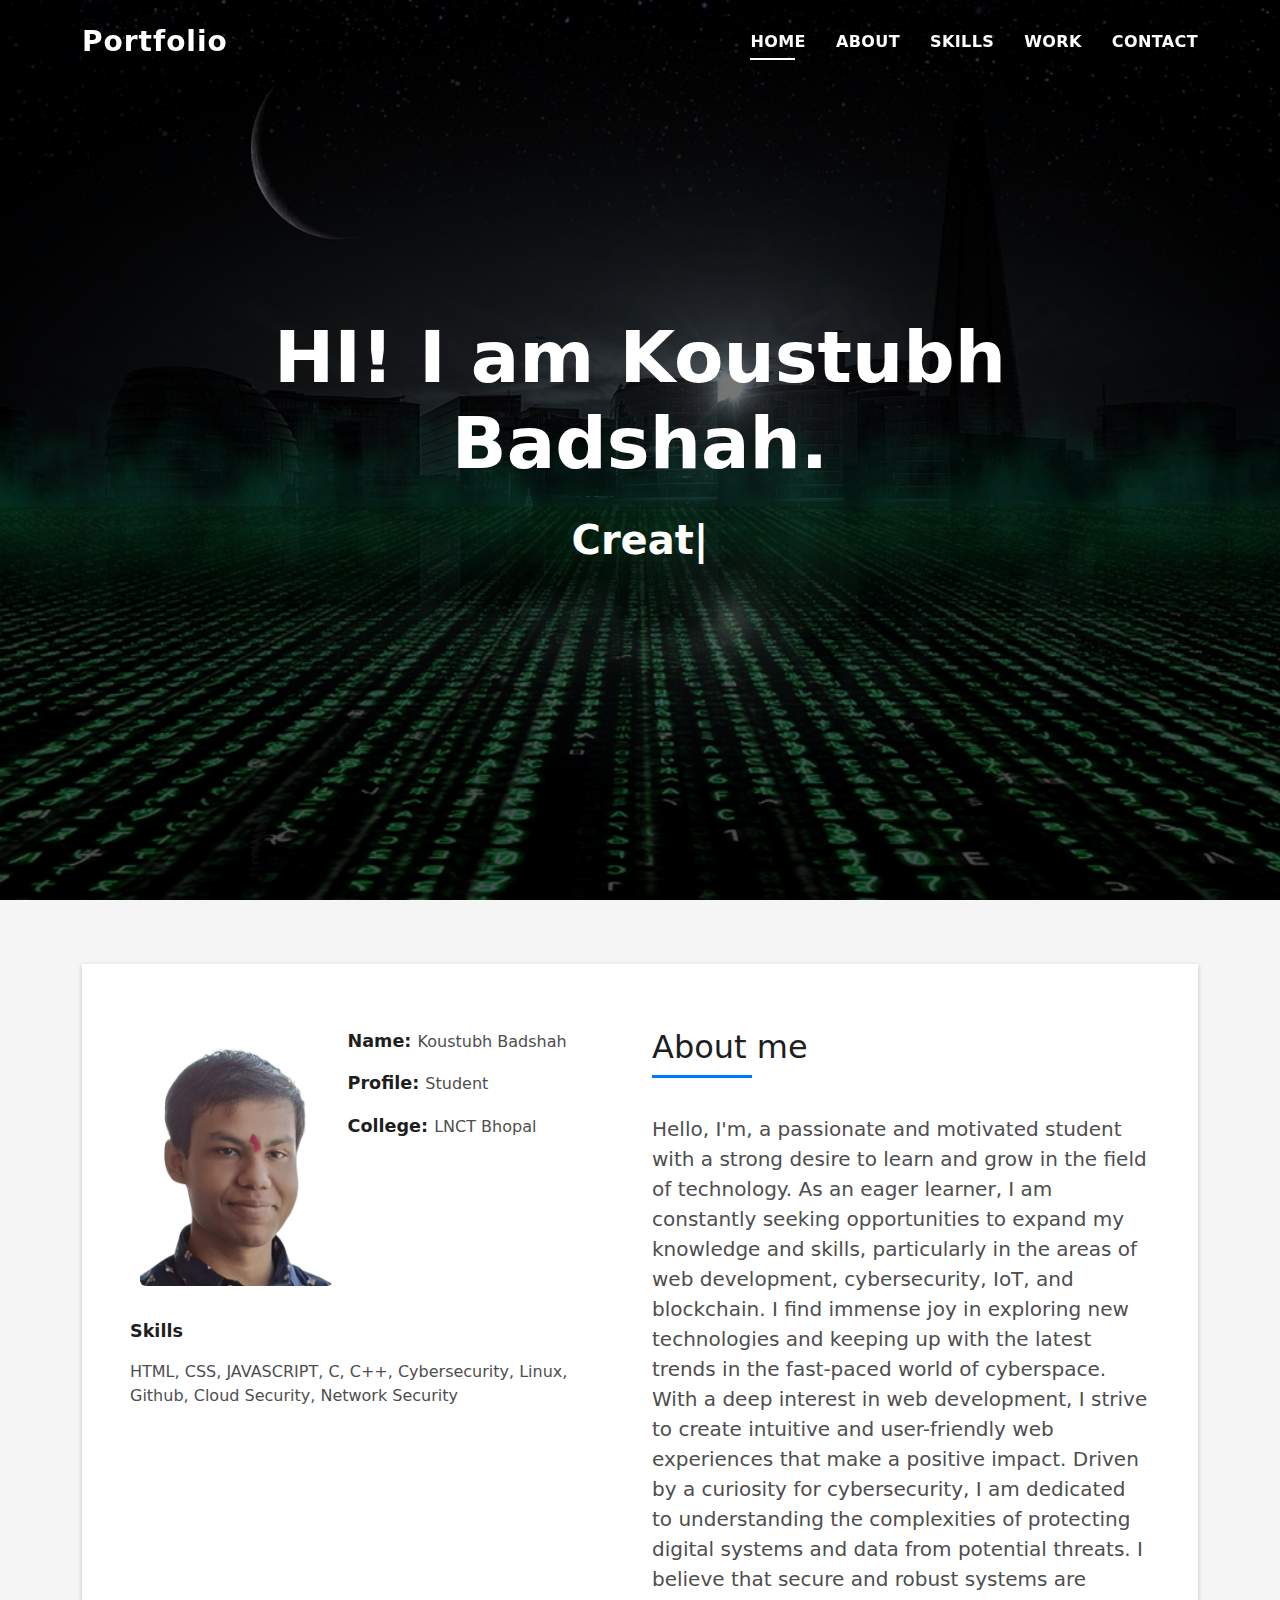
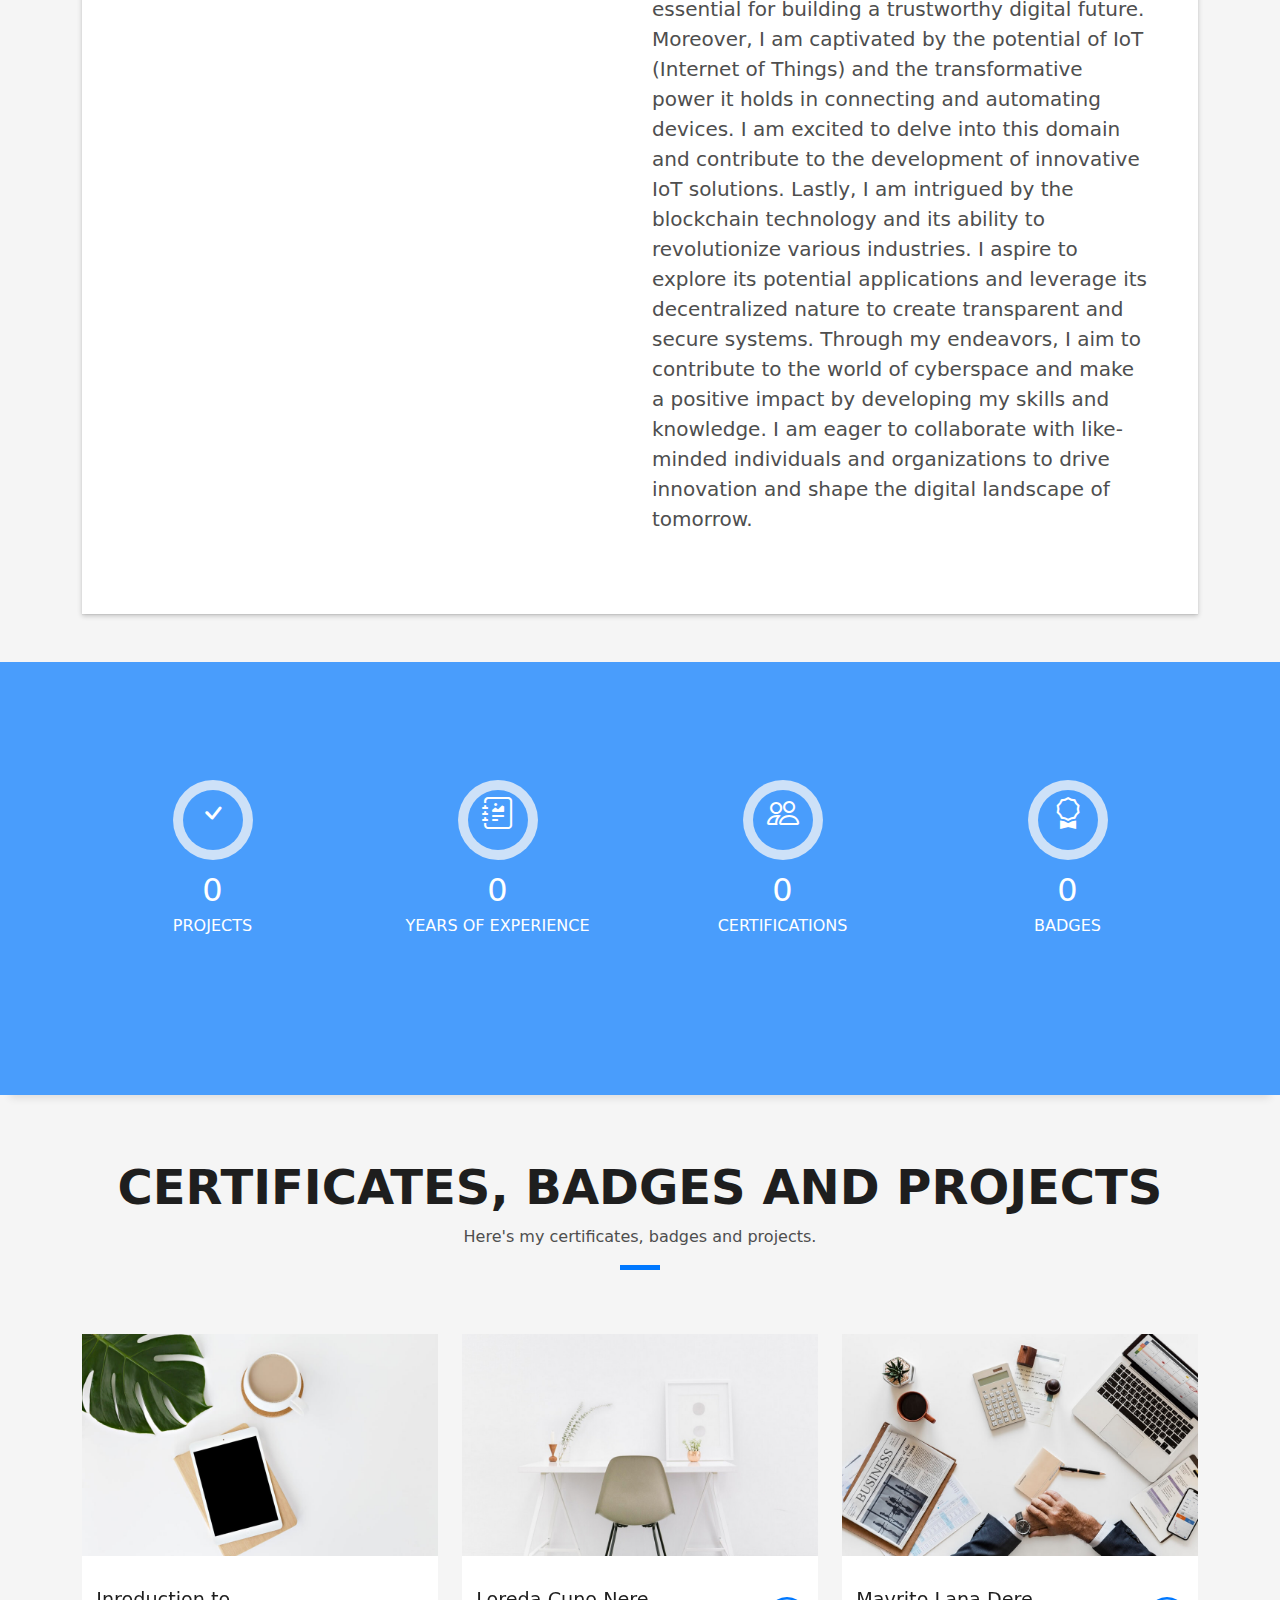
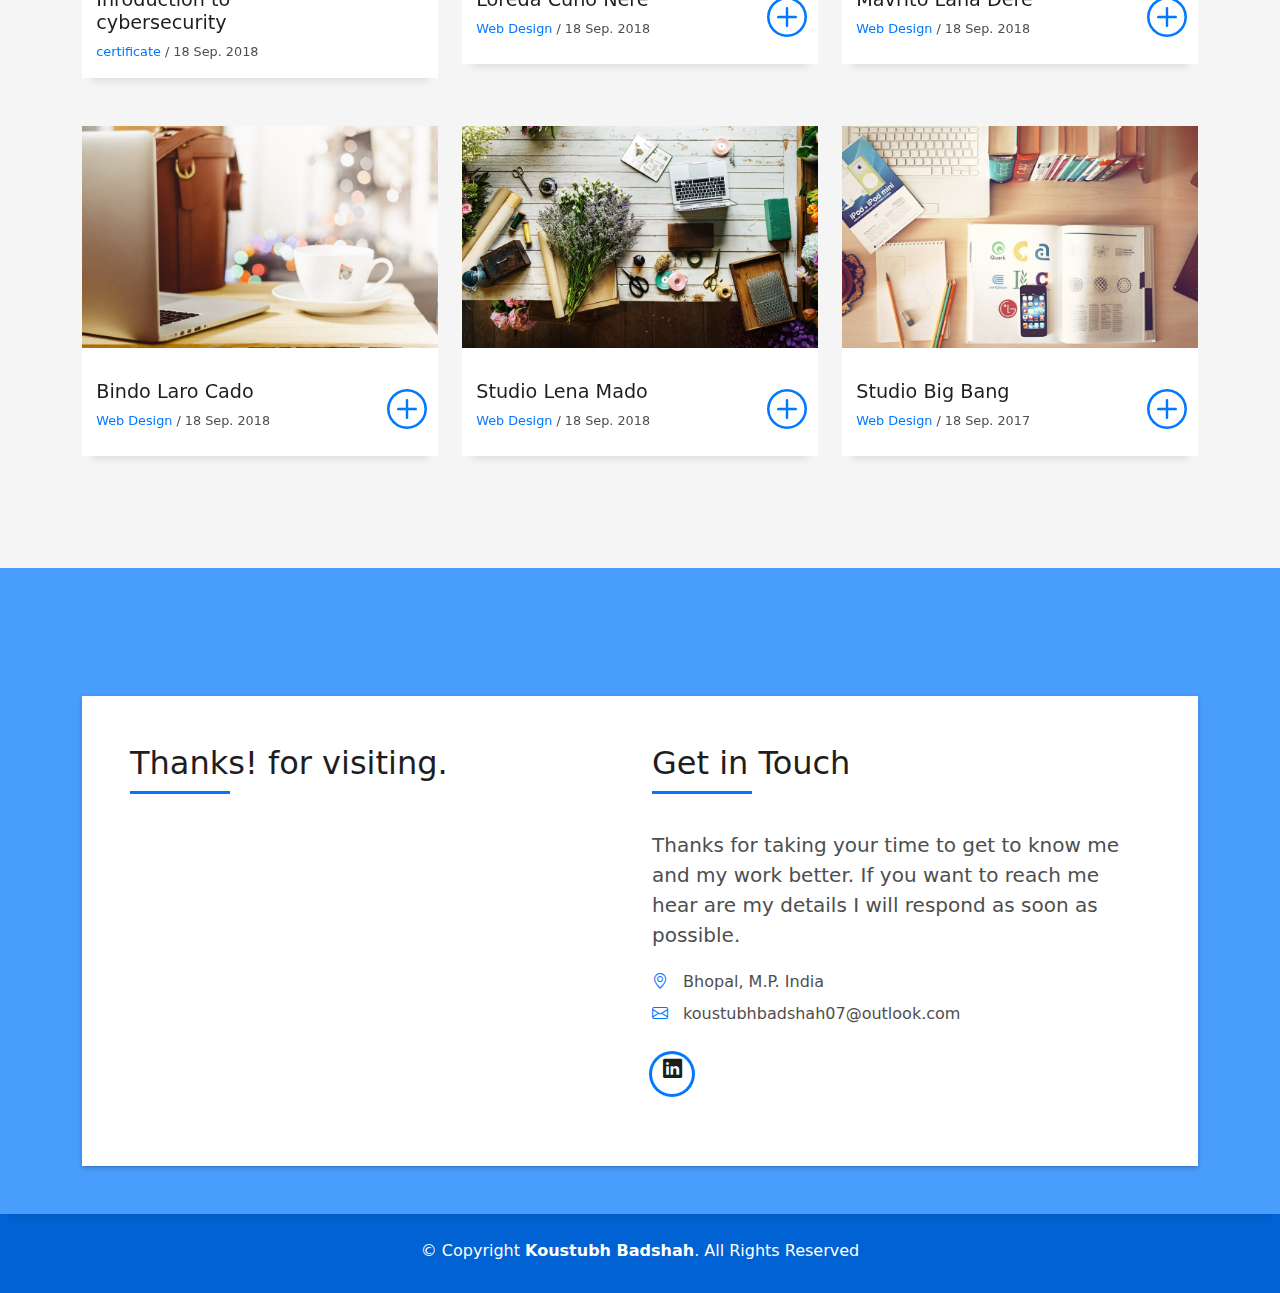
==== commit 96170c3b: "commit" ====
--- a/DevFolio/index.html
+++ b/DevFolio/index.html
@@ -210,110 +210,7 @@
       </div>
     </section><!-- End About Section -->
 
-    <!-- ======= Services Section ======= -->
-    <section id="services" class="services-mf pt-5 route">
-      <div class="container">
-        <div class="row">
-          <div class="col-sm-12">
-            <div class="title-box text-center">
-              <h3 class="title-a">
-                Skills
-              </h3>
-              <p class="subtitle-a">
-                Lorem ipsum, dolor sit amet consectetur adipisicing elit.
-              </p>
-              <div class="line-mf"></div>
-            </div>
-          </div>
-        </div>
-        <div class="row">
-          <div class="col-md-4">
-            <div class="service-box">
-              <div class="service-ico">
-                <span class="ico-circle"><i class="bi bi-briefcase"></i></span>
-              </div>
-              <div class="service-content">
-                <h2 class="s-title">Web Design</h2>
-                <p class="s-description text-center">
-                  I am a begginer in web design and have a basic knowledge of HTML, CSS, Bootstrap and can make
-                  simple well designed web pages.  
-                </p>
-              </div>
-            </div>
-          </div>
-          <div class="col-md-4">
-            <div class="service-box">
-              <div class="service-ico">
-                <span class="ico-circle"><i class="bi bi-card-checklist"></i></span>
-              </div>
-              <div class="service-content">
-                <h2 class="s-title">Web Development</h2>
-                <p class="s-description text-center">
-                  I am just starting with web devlopment and have a basic knowledge of HTML,CSS and javascript.
-                </p>
-              </div>
-            </div>
-          </div>
-          <div class="col-md-4">
-            <div class="service-box">
-              <div class="service-ico">
-                <span class="ico-circle"><i class="bi bi-bar-chart"></i></span>
-              </div>
-              <div class="service-content">
-                <h2 class="s-title">Cybersecurity</h2>
-                <p class="s-description text-center">
-                  I have a great interest in field of cybersecurity and have a good practice using 
-                  linux and tools. 
-                </p>
-              </div>
-            </div>
-          </div>
-          <div class="col-md-4">
-            <div class="service-box">
-              <div class="service-ico">
-                <span class="ico-circle"><i class="bi bi-binoculars"></i></span>
-              </div>
-              <div class="service-content">
-                <h2 class="s-title">Cloud Security</h2>
-                <p class="s-description text-center">
-                  Cloud computing is an emerging technology and it is very important to secure it
-                  I have detail knowledge of different cloud security model and how is it implemented.
-                </p>
-              </div>
-            </div>
-          </div>
-          <div class="col-md-4">
-            <div class="service-box">
-              <div class="service-ico">
-                <span class="ico-circle"><i class="bi bi-brightness-high"></i></span>
-              </div>
-              <div class="service-content">
-                <h2 class="s-title">Network Security</h2>
-                <p class="s-description text-center">
-                 As everything is connected in todays world it is important to connect and secure
-                 an organizations network with proper nerwork design and implementing security technique 
-                 organizationscan work effectively.
-                </p>
-              </div>
-            </div>
-          </div>
-          <div class="col-md-4">
-            <div class="service-box">
-              <div class="service-ico">
-                <span class="ico-circle"><i class="bi bi-calendar4-week"></i></span>
-              </div>
-              <div class="service-content">
-                <h2 class="s-title">Communication</h2>
-                <p class="s-description text-center">
-                  with effective communication a work can done effectively and problem can be resolved easily 
-                  I am good at speaking english and hindi fluently, other than these I can read and write gujrati.
-                </p>
-              </div>
-            </div>
-          </div>
-        </div>
-      </div>
-    </section><!-- End Services Section -->
+   
 
     <!-- ======= Counter Section ======= -->
     <div class="section-counter paralax-mf bg-image" style="background-image: url(assets/img/counters-bg.jpg)">
@@ -348,7 +245,7 @@
                 <span class="ico-circle"><i class="bi bi-people"></i></span>
               </div>
               <div class="counter-num">
-                <p data-purecounter-start="0" data-purecounter-end="15" data-purecounter-duration="1" class="counter purecounter"></p>
+                <p data-purecounter-start="0" data-purecounter-end="16" data-purecounter-duration="1" class="counter purecounter"></p>
                 <span class="counter-text">CERTIFICATIONS</span>
               </div>
             </div>
@@ -359,7 +256,7 @@
                 <span class="ico-circle"><i class="bi bi-award"></i></span>
               </div>
               <div class="counter-num">
-                <p data-purecounter-start="0" data-purecounter-end="3" data-purecounter-duration="1" class="counter purecounter"></p>
+                <p data-purecounter-start="0" data-purecounter-end="2" data-purecounter-duration="1" class="counter purecounter"></p>
                 <span class="counter-text">BADGES</span>
               </div>
             </div>
